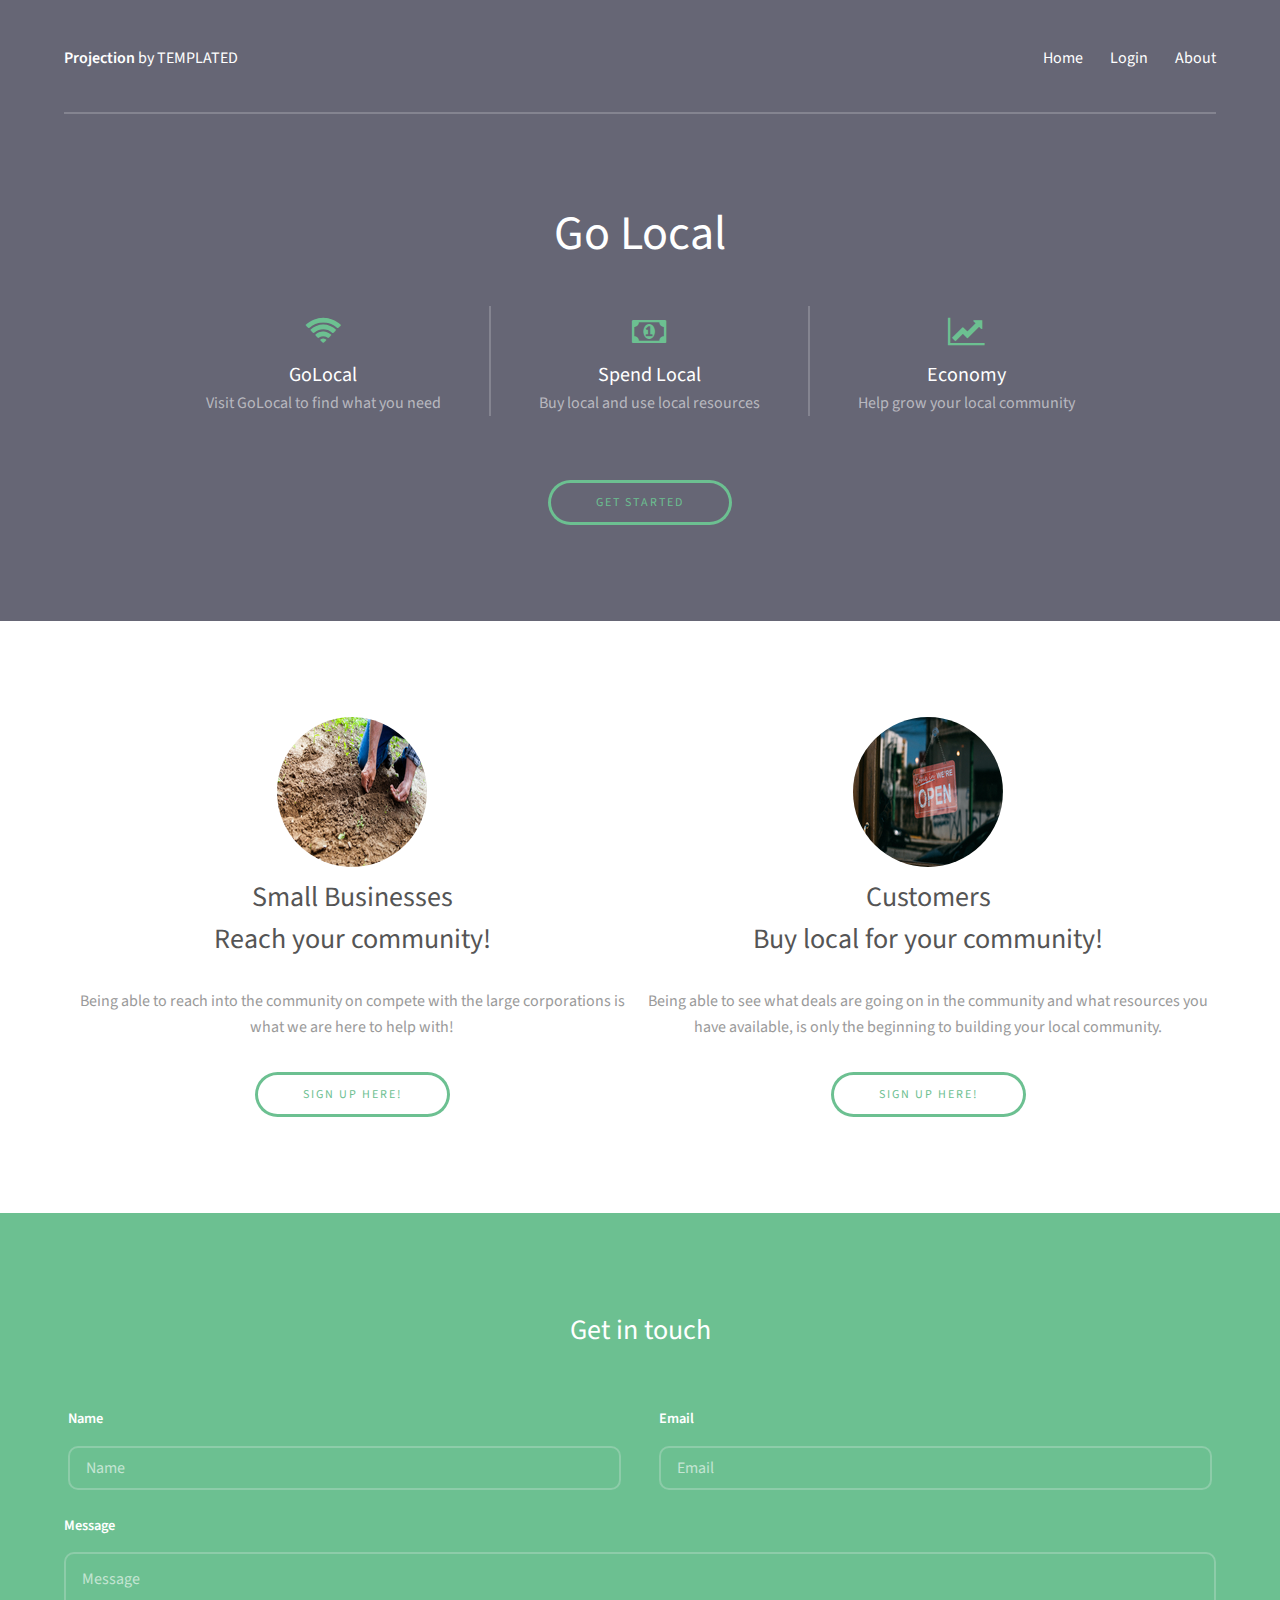
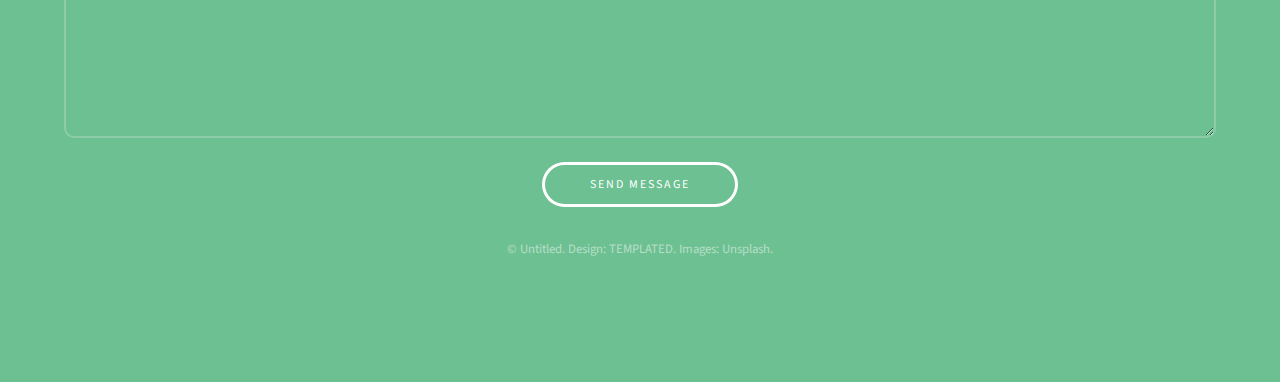
==== index.html @ 634f7084 "Add website template and main page" ====
<!DOCTYPE HTML>
<!--
	Projection by TEMPLATED
	templated.co @templatedco
	Released for free under the Creative Commons Attribution 3.0 license (templated.co/license)
-->
<html>
	<head>
		<title>Go Local</title>
		<meta charset="utf-8" />
		<meta name="viewport" content="width=device-width, initial-scale=1" />
		<link rel="stylesheet" href="assets/css/main.css" />
	</head>
	<body>

		<!-- Header -->
			<header id="header">
				<div class="inner">
					<a href="index.html" class="logo"><strong>Projection</strong> by TEMPLATED</a>
					<nav id="nav">
						<a href="index.html">Home</a>
						<a href="generic.html">Login</a>
						<a href="elements.html">About</a>
					</nav>
					<a href="#navPanel" class="navPanelToggle"><span class="fa fa-bars"></span></a>
				</div>
			</header>

		<!-- Banner -->
			<section id="banner">
				<div class="inner">
					<header>
						<h1>Go Local</h1>
					</header>

					<div class="flex ">

						<div>
							<span class="icon fa-wifi"></span>
							<h3>GoLocal</h3>
							<p>Visit GoLocal to find what you need</p>
						</div>

						<div>
							<span class="icon fa-money"></span>
							<h3>Spend Local</h3>
							<p>Buy local and use local resources</p>
						</div>

						<div>
							<span class="icon fa-line-chart"></span>
							<h3>Economy</h3>
							<p>Help grow your local community</p>
						</div>

					</div>

					<footer>
						<a href="#" class="button">Get Started</a>
					</footer>
				</div>
			</section>


		<!-- Three -->
			<section id="three" class="wrapper align-center">
				<div class="inner">
					<div class="flex flex-2">
						<article>
							<div class="image round">
								<img src="images/pic01.jpg" alt="Pic 01" />
							</div>
							<header>
								<h3>Small Businesses<br /> Reach your community!</h3>
							</header>
							<p>Being able to reach into the community on compete with the large corporations is what we are here to help with!</p>
							<footer>
								<a href="#" class="button">Sign Up Here!</a>
							</footer>
						</article>
						<article>
							<div class="image round">
								<img src="images/pic02.jpg" alt="Pic 02" />
							</div>
							<header>
								<h3>Customers<br /> Buy local for your community!</h3>
							</header>
							<p>Being able to see what deals are going on in the community and what resources you have available, is only the beginning to building your local community.</p>
							<footer>
								<a href="#" class="button">Sign Up Here!</a>
							</footer>
						</article>
					</div>
				</div>
			</section>

		<!-- Footer -->
			<footer id="footer">
				<div class="inner">

					<h3>Get in touch</h3>

					<form action="#" method="post">

						<div class="field half first">
							<label for="name">Name</label>
							<input name="name" id="name" type="text" placeholder="Name">
						</div>
						<div class="field half">
							<label for="email">Email</label>
							<input name="email" id="email" type="email" placeholder="Email">
						</div>
						<div class="field">
							<label for="message">Message</label>
							<textarea name="message" id="message" rows="6" placeholder="Message"></textarea>
						</div>
						<ul class="actions">
							<li><input value="Send Message" class="button alt" type="submit"></li>
						</ul>
					</form>

					<div class="copyright">
						&copy; Untitled. Design: <a href="https://templated.co">TEMPLATED</a>. Images: <a href="https://unsplash.com">Unsplash</a>.
					</div>

				</div>
			</footer>

		<!-- Scripts -->
			<script src="assets/js/jquery.min.js"></script>
			<script src="assets/js/skel.min.js"></script>
			<script src="assets/js/util.js"></script>
			<script src="assets/js/main.js"></script>

	</body>
</html>
---- assets/css/main.css ----
@charset "UTF-8";
@import url(font-awesome.min.css);
@import "https://fonts.googleapis.com/css?family=Source+Sans+Pro:300,400,600";

/*
	Projection by TEMPLATED
	templated.co @templatedco
	Released for free under the Creative Commons Attribution 3.0 license (templated.co/license)
*/

/* Reset */

	html, body, div, span, applet, object, iframe, h1, h2, h3, h4, h5, h6, p, blockquote, pre, a, abbr, acronym, address, big, cite, code, del, dfn, em, img, ins, kbd, q, s, samp, small, strike, strong, sub, sup, tt, var, b, u, i, center, dl, dt, dd, ol, ul, li, fieldset, form, label, legend, table, caption, tbody, tfoot, thead, tr, th, td, article, aside, canvas, details, embed, figure, figcaption, footer, header, hgroup, menu, nav, output, ruby, section, summary, time, mark, audio, video {
		margin: 0;
		padding: 0;
		border: 0;
		font-size: 100%;
		font: inherit;
		vertical-align: baseline;
	}

	article, aside, details, figcaption, figure, footer, header, hgroup, menu, nav, section {
		display: block;
	}

	body {
		line-height: 1;
	}

	ol, ul {
		list-style: none;
	}

	blockquote, q {
		quotes: none;
	}

	blockquote:before, blockquote:after, q:before, q:after {
		content: '';
		content: none;
	}

	table {
		border-collapse: collapse;
		border-spacing: 0;
	}

	body {
		-webkit-text-size-adjust: none;
	}

/* Box Model */

	*, *:before, *:after {
		-moz-box-sizing: border-box;
		-webkit-box-sizing: border-box;
		box-sizing: border-box;
	}

/* Containers */

	.container {
		margin-left: auto;
		margin-right: auto;
	}

	.container.\31 25\25 {
		width: 100%;
		max-width: 100em;
		min-width: 80em;
	}

	.container.\37 5\25 {
		width: 60em;
	}

	.container.\35 0\25 {
		width: 40em;
	}

	.container.\32 5\25 {
		width: 20em;
	}

	.container {
		width: 80em;
	}

	@media screen and (max-width: 1680px) {

		.container.\31 25\25 {
			width: 100%;
			max-width: 100em;
			min-width: 80em;
		}

		.container.\37 5\25 {
			width: 60em;
		}

		.container.\35 0\25 {
			width: 40em;
		}

		.container.\32 5\25 {
			width: 20em;
		}

		.container {
			width: 80em;
		}

	}

	@media screen and (max-width: 1280px) {

		.container.\31 25\25 {
			width: 100%;
			max-width: 81.25em;
			min-width: 65em;
		}

		.container.\37 5\25 {
			width: 48.75em;
		}

		.container.\35 0\25 {
			width: 32.5em;
		}

		.container.\32 5\25 {
			width: 16.25em;
		}

		.container {
			width: 65em;
		}

	}

	@media screen and (max-width: 980px) {

		.container.\31 25\25 {
			width: 100%;
			max-width: 112.5%;
			min-width: 90%;
		}

		.container.\37 5\25 {
			width: 67.5%;
		}

		.container.\35 0\25 {
			width: 45%;
		}

		.container.\32 5\25 {
			width: 22.5%;
		}

		.container {
			width: 90%;
		}

	}

	@media screen and (max-width: 736px) {

		.container.\31 25\25 {
			width: 100%;
			max-width: 112.5%;
			min-width: 90%;
		}

		.container.\37 5\25 {
			width: 67.5%;
		}

		.container.\35 0\25 {
			width: 45%;
		}

		.container.\32 5\25 {
			width: 22.5%;
		}

		.container {
			width: 90% !important;
		}

	}

	@media screen and (max-width: 480px) {

		.container.\31 25\25 {
			width: 100%;
			max-width: 112.5%;
			min-width: 90%;
		}

		.container.\37 5\25 {
			width: 67.5%;
		}

		.container.\35 0\25 {
			width: 45%;
		}

		.container.\32 5\25 {
			width: 22.5%;
		}

		.container {
			width: 90% !important;
		}

	}

/* Grid */

	.row {
		border-bottom: solid 1px transparent;
		-moz-box-sizing: border-box;
		-webkit-box-sizing: border-box;
		box-sizing: border-box;
	}

	.row > * {
		float: left;
		-moz-box-sizing: border-box;
		-webkit-box-sizing: border-box;
		box-sizing: border-box;
	}

	.row:after, .row:before {
		content: '';
		display: block;
		clear: both;
		height: 0;
	}

	.row.uniform > * > :first-child {
		margin-top: 0;
	}

	.row.uniform > * > :last-child {
		margin-bottom: 0;
	}

	.row.\30 \25 > * {
		padding: 0 0 0 0em;
	}

	.row.\30 \25 {
		margin: 0 0 -1px 0em;
	}

	.row.uniform.\30 \25 > * {
		padding: 0em 0 0 0em;
	}

	.row.uniform.\30 \25 {
		margin: 0em 0 -1px 0em;
	}

	.row > * {
		padding: 0 0 0 2em;
	}

	.row {
		margin: 0 0 -1px -2em;
	}

	.row.uniform > * {
		padding: 2em 0 0 2em;
	}

	.row.uniform {
		margin: -2em 0 -1px -2em;
	}

	.row.\32 00\25 > * {
		padding: 0 0 0 4em;
	}

	.row.\32 00\25 {
		margin: 0 0 -1px -4em;
	}

	.row.uniform.\32 00\25 > * {
		padding: 4em 0 0 4em;
	}

	.row.uniform.\32 00\25 {
		margin: -4em 0 -1px -4em;
	}

	.row.\31 50\25 > * {
		padding: 0 0 0 3em;
	}

	.row.\31 50\25 {
		margin: 0 0 -1px -3em;
	}

	.row.uniform.\31 50\25 > * {
		padding: 3em 0 0 3em;
	}

	.row.uniform.\31 50\25 {
		margin: -3em 0 -1px -3em;
	}

	.row.\35 0\25 > * {
		padding: 0 0 0 1em;
	}

	.row.\35 0\25 {
		margin: 0 0 -1px -1em;
	}

	.row.uniform.\35 0\25 > * {
		padding: 1em 0 0 1em;
	}

	.row.uniform.\35 0\25 {
		margin: -1em 0 -1px -1em;
	}

	.row.\32 5\25 > * {
		padding: 0 0 0 0.5em;
	}

	.row.\32 5\25 {
		margin: 0 0 -1px -0.5em;
	}

	.row.uniform.\32 5\25 > * {
		padding: 0.5em 0 0 0.5em;
	}

	.row.uniform.\32 5\25 {
		margin: -0.5em 0 -1px -0.5em;
	}

	.\31 2u, .\31 2u\24 {
		width: 100%;
		clear: none;
		margin-left: 0;
	}

	.\31 1u, .\31 1u\24 {
		width: 91.6666666667%;
		clear: none;
		margin-left: 0;
	}

	.\31 0u, .\31 0u\24 {
		width: 83.3333333333%;
		clear: none;
		margin-left: 0;
	}

	.\39 u, .\39 u\24 {
		width: 75%;
		clear: none;
		margin-left: 0;
	}

	.\38 u, .\38 u\24 {
		width: 66.6666666667%;
		clear: none;
		margin-left: 0;
	}

	.\37 u, .\37 u\24 {
		width: 58.3333333333%;
		clear: none;
		margin-left: 0;
	}

	.\36 u, .\36 u\24 {
		width: 50%;
		clear: none;
		margin-left: 0;
	}

	.\35 u, .\35 u\24 {
		width: 41.6666666667%;
		clear: none;
		margin-left: 0;
	}

	.\34 u, .\34 u\24 {
		width: 33.3333333333%;
		clear: none;
		margin-left: 0;
	}

	.\33 u, .\33 u\24 {
		width: 25%;
		clear: none;
		margin-left: 0;
	}

	.\32 u, .\32 u\24 {
		width: 16.6666666667%;
		clear: none;
		margin-left: 0;
	}

	.\31 u, .\31 u\24 {
		width: 8.3333333333%;
		clear: none;
		margin-left: 0;
	}

	.\31 2u\24 + *,
	.\31 1u\24 + *,
	.\31 0u\24 + *,
	.\39 u\24 + *,
	.\38 u\24 + *,
	.\37 u\24 + *,
	.\36 u\24 + *,
	.\35 u\24 + *,
	.\34 u\24 + *,
	.\33 u\24 + *,
	.\32 u\24 + *,
	.\31 u\24 + * {
		clear: left;
	}

	.\-11u {
		margin-left: 91.66667%;
	}

	.\-10u {
		margin-left: 83.33333%;
	}

	.\-9u {
		margin-left: 75%;
	}

	.\-8u {
		margin-left: 66.66667%;
	}

	.\-7u {
		margin-left: 58.33333%;
	}

	.\-6u {
		margin-left: 50%;
	}

	.\-5u {
		margin-left: 41.66667%;
	}

	.\-4u {
		margin-left: 33.33333%;
	}

	.\-3u {
		margin-left: 25%;
	}

	.\-2u {
		margin-left: 16.66667%;
	}

	.\-1u {
		margin-left: 8.33333%;
	}

	@media screen and (max-width: 1680px) {

		.row > * {
			padding: 0 0 0 2em;
		}

		.row {
			margin: 0 0 -1px -2em;
		}

		.row.uniform > * {
			padding: 2em 0 0 2em;
		}

		.row.uniform {
			margin: -2em 0 -1px -2em;
		}

		.row.\32 00\25 > * {
			padding: 0 0 0 4em;
		}

		.row.\32 00\25 {
			margin: 0 0 -1px -4em;
		}

		.row.uniform.\32 00\25 > * {
			padding: 4em 0 0 4em;
		}

		.row.uniform.\32 00\25 {
			margin: -4em 0 -1px -4em;
		}

		.row.\31 50\25 > * {
			padding: 0 0 0 3em;
		}

		.row.\31 50\25 {
			margin: 0 0 -1px -3em;
		}

		.row.uniform.\31 50\25 > * {
			padding: 3em 0 0 3em;
		}

		.row.uniform.\31 50\25 {
			margin: -3em 0 -1px -3em;
		}

		.row.\35 0\25 > * {
			padding: 0 0 0 1em;
		}

		.row.\35 0\25 {
			margin: 0 0 -1px -1em;
		}

		.row.uniform.\35 0\25 > * {
			padding: 1em 0 0 1em;
		}

		.row.uniform.\35 0\25 {
			margin: -1em 0 -1px -1em;
		}

		.row.\32 5\25 > * {
			padding: 0 0 0 0.5em;
		}

		.row.\32 5\25 {
			margin: 0 0 -1px -0.5em;
		}

		.row.uniform.\32 5\25 > * {
			padding: 0.5em 0 0 0.5em;
		}

		.row.uniform.\32 5\25 {
			margin: -0.5em 0 -1px -0.5em;
		}

		.\31 2u\28xlarge\29, .\31 2u\24\28xlarge\29 {
			width: 100%;
			clear: none;
			margin-left: 0;
		}

		.\31 1u\28xlarge\29, .\31 1u\24\28xlarge\29 {
			width: 91.6666666667%;
			clear: none;
			margin-left: 0;
		}

		.\31 0u\28xlarge\29, .\31 0u\24\28xlarge\29 {
			width: 83.3333333333%;
			clear: none;
			margin-left: 0;
		}

		.\39 u\28xlarge\29, .\39 u\24\28xlarge\29 {
			width: 75%;
			clear: none;
			margin-left: 0;
		}

		.\38 u\28xlarge\29, .\38 u\24\28xlarge\29 {
			width: 66.6666666667%;
			clear: none;
			margin-left: 0;
		}

		.\37 u\28xlarge\29, .\37 u\24\28xlarge\29 {
			width: 58.3333333333%;
			clear: none;
			margin-left: 0;
		}

		.\36 u\28xlarge\29, .\36 u\24\28xlarge\29 {
			width: 50%;
			clear: none;
			margin-left: 0;
		}

		.\35 u\28xlarge\29, .\35 u\24\28xlarge\29 {
			width: 41.6666666667%;
			clear: none;
			margin-left: 0;
		}

		.\34 u\28xlarge\29, .\34 u\24\28xlarge\29 {
			width: 33.3333333333%;
			clear: none;
			margin-left: 0;
		}

		.\33 u\28xlarge\29, .\33 u\24\28xlarge\29 {
			width: 25%;
			clear: none;
			margin-left: 0;
		}

		.\32 u\28xlarge\29, .\32 u\24\28xlarge\29 {
			width: 16.6666666667%;
			clear: none;
			margin-left: 0;
		}

		.\31 u\28xlarge\29, .\31 u\24\28xlarge\29 {
			width: 8.3333333333%;
			clear: none;
			margin-left: 0;
		}

		.\31 2u\24\28xlarge\29 + *,
		.\31 1u\24\28xlarge\29 + *,
		.\31 0u\24\28xlarge\29 + *,
		.\39 u\24\28xlarge\29 + *,
		.\38 u\24\28xlarge\29 + *,
		.\37 u\24\28xlarge\29 + *,
		.\36 u\24\28xlarge\29 + *,
		.\35 u\24\28xlarge\29 + *,
		.\34 u\24\28xlarge\29 + *,
		.\33 u\24\28xlarge\29 + *,
		.\32 u\24\28xlarge\29 + *,
		.\31 u\24\28xlarge\29 + * {
			clear: left;
		}

		.\-11u\28xlarge\29 {
			margin-left: 91.66667%;
		}

		.\-10u\28xlarge\29 {
			margin-left: 83.33333%;
		}

		.\-9u\28xlarge\29 {
			margin-left: 75%;
		}

		.\-8u\28xlarge\29 {
			margin-left: 66.66667%;
		}

		.\-7u\28xlarge\29 {
			margin-left: 58.33333%;
		}

		.\-6u\28xlarge\29 {
			margin-left: 50%;
		}

		.\-5u\28xlarge\29 {
			margin-left: 41.66667%;
		}

		.\-4u\28xlarge\29 {
			margin-left: 33.33333%;
		}

		.\-3u\28xlarge\29 {
			margin-left: 25%;
		}

		.\-2u\28xlarge\29 {
			margin-left: 16.66667%;
		}

		.\-1u\28xlarge\29 {
			margin-left: 8.33333%;
		}

	}

	@media screen and (max-width: 1280px) {

		.row > * {
			padding: 0 0 0 1.5em;
		}

		.row {
			margin: 0 0 -1px -1.5em;
		}

		.row.uniform > * {
			padding: 1.5em 0 0 1.5em;
		}

		.row.uniform {
			margin: -1.5em 0 -1px -1.5em;
		}

		.row.\32 00\25 > * {
			padding: 0 0 0 3em;
		}

		.row.\32 00\25 {
			margin: 0 0 -1px -3em;
		}

		.row.uniform.\32 00\25 > * {
			padding: 3em 0 0 3em;
		}

		.row.uniform.\32 00\25 {
			margin: -3em 0 -1px -3em;
		}

		.row.\31 50\25 > * {
			padding: 0 0 0 2.25em;
		}

		.row.\31 50\25 {
			margin: 0 0 -1px -2.25em;
		}

		.row.uniform.\31 50\25 > * {
			padding: 2.25em 0 0 2.25em;
		}

		.row.uniform.\31 50\25 {
			margin: -2.25em 0 -1px -2.25em;
		}

		.row.\35 0\25 > * {
			padding: 0 0 0 0.75em;
		}

		.row.\35 0\25 {
			margin: 0 0 -1px -0.75em;
		}

		.row.uniform.\35 0\25 > * {
			padding: 0.75em 0 0 0.75em;
		}

		.row.uniform.\35 0\25 {
			margin: -0.75em 0 -1px -0.75em;
		}

		.row.\32 5\25 > * {
			padding: 0 0 0 0.375em;
		}

		.row.\32 5\25 {
			margin: 0 0 -1px -0.375em;
		}

		.row.uniform.\32 5\25 > * {
			padding: 0.375em 0 0 0.375em;
		}

		.row.uniform.\32 5\25 {
			margin: -0.375em 0 -1px -0.375em;
		}

		.\31 2u\28large\29, .\31 2u\24\28large\29 {
			width: 100%;
			clear: none;
			margin-left: 0;
		}

		.\31 1u\28large\29, .\31 1u\24\28large\29 {
			width: 91.6666666667%;
			clear: none;
			margin-left: 0;
		}

		.\31 0u\28large\29, .\31 0u\24\28large\29 {
			width: 83.3333333333%;
			clear: none;
			margin-left: 0;
		}

		.\39 u\28large\29, .\39 u\24\28large\29 {
			width: 75%;
			clear: none;
			margin-left: 0;
		}

		.\38 u\28large\29, .\38 u\24\28large\29 {
			width: 66.6666666667%;
			clear: none;
			margin-left: 0;
		}

		.\37 u\28large\29, .\37 u\24\28large\29 {
			width: 58.3333333333%;
			clear: none;
			margin-left: 0;
		}

		.\36 u\28large\29, .\36 u\24\28large\29 {
			width: 50%;
			clear: none;
			margin-left: 0;
		}

		.\35 u\28large\29, .\35 u\24\28large\29 {
			width: 41.6666666667%;
			clear: none;
			margin-left: 0;
		}

		.\34 u\28large\29, .\34 u\24\28large\29 {
			width: 33.3333333333%;
			clear: none;
			margin-left: 0;
		}

		.\33 u\28large\29, .\33 u\24\28large\29 {
			width: 25%;
			clear: none;
			margin-left: 0;
		}

		.\32 u\28large\29, .\32 u\24\28large\29 {
			width: 16.6666666667%;
			clear: none;
			margin-left: 0;
		}

		.\31 u\28large\29, .\31 u\24\28large\29 {
			width: 8.3333333333%;
			clear: none;
			margin-left: 0;
		}

		.\31 2u\24\28large\29 + *,
		.\31 1u\24\28large\29 + *,
		.\31 0u\24\28large\29 + *,
		.\39 u\24\28large\29 + *,
		.\38 u\24\28large\29 + *,
		.\37 u\24\28large\29 + *,
		.\36 u\24\28large\29 + *,
		.\35 u\24\28large\29 + *,
		.\34 u\24\28large\29 + *,
		.\33 u\24\28large\29 + *,
		.\32 u\24\28large\29 + *,
		.\31 u\24\28large\29 + * {
			clear: left;
		}

		.\-11u\28large\29 {
			margin-left: 91.66667%;
		}

		.\-10u\28large\29 {
			margin-left: 83.33333%;
		}

		.\-9u\28large\29 {
			margin-left: 75%;
		}

		.\-8u\28large\29 {
			margin-left: 66.66667%;
		}

		.\-7u\28large\29 {
			margin-left: 58.33333%;
		}

		.\-6u\28large\29 {
			margin-left: 50%;
		}

		.\-5u\28large\29 {
			margin-left: 41.66667%;
		}

		.\-4u\28large\29 {
			margin-left: 33.33333%;
		}

		.\-3u\28large\29 {
			margin-left: 25%;
		}

		.\-2u\28large\29 {
			margin-left: 16.66667%;
		}

		.\-1u\28large\29 {
			margin-left: 8.33333%;
		}

	}

	@media screen and (max-width: 980px) {

		.row > * {
			padding: 0 0 0 1.5em;
		}

		.row {
			margin: 0 0 -1px -1.5em;
		}

		.row.uniform > * {
			padding: 1.5em 0 0 1.5em;
		}

		.row.uniform {
			margin: -1.5em 0 -1px -1.5em;
		}

		.row.\32 00\25 > * {
			padding: 0 0 0 3em;
		}

		.row.\32 00\25 {
			margin: 0 0 -1px -3em;
		}

		.row.uniform.\32 00\25 > * {
			padding: 3em 0 0 3em;
		}

		.row.uniform.\32 00\25 {
			margin: -3em 0 -1px -3em;
		}

		.row.\31 50\25 > * {
			padding: 0 0 0 2.25em;
		}

		.row.\31 50\25 {
			margin: 0 0 -1px -2.25em;
		}

		.row.uniform.\31 50\25 > * {
			padding: 2.25em 0 0 2.25em;
		}

		.row.uniform.\31 50\25 {
			margin: -2.25em 0 -1px -2.25em;
		}

		.row.\35 0\25 > * {
			padding: 0 0 0 0.75em;
		}

		.row.\35 0\25 {
			margin: 0 0 -1px -0.75em;
		}

		.row.uniform.\35 0\25 > * {
			padding: 0.75em 0 0 0.75em;
		}

		.row.uniform.\35 0\25 {
			margin: -0.75em 0 -1px -0.75em;
		}

		.row.\32 5\25 > * {
			padding: 0 0 0 0.375em;
		}

		.row.\32 5\25 {
			margin: 0 0 -1px -0.375em;
		}

		.row.uniform.\32 5\25 > * {
			padding: 0.375em 0 0 0.375em;
		}

		.row.uniform.\32 5\25 {
			margin: -0.375em 0 -1px -0.375em;
		}

		.\31 2u\28medium\29, .\31 2u\24\28medium\29 {
			width: 100%;
			clear: none;
			margin-left: 0;
		}

		.\31 1u\28medium\29, .\31 1u\24\28medium\29 {
			width: 91.6666666667%;
			clear: none;
			margin-left: 0;
		}

		.\31 0u\28medium\29, .\31 0u\24\28medium\29 {
			width: 83.3333333333%;
			clear: none;
			margin-left: 0;
		}

		.\39 u\28medium\29, .\39 u\24\28medium\29 {
			width: 75%;
			clear: none;
			margin-left: 0;
		}

		.\38 u\28medium\29, .\38 u\24\28medium\29 {
			width: 66.6666666667%;
			clear: none;
			margin-left: 0;
		}

		.\37 u\28medium\29, .\37 u\24\28medium\29 {
			width: 58.3333333333%;
			clear: none;
			margin-left: 0;
		}

		.\36 u\28medium\29, .\36 u\24\28medium\29 {
			width: 50%;
			clear: none;
			margin-left: 0;
		}

		.\35 u\28medium\29, .\35 u\24\28medium\29 {
			width: 41.6666666667%;
			clear: none;
			margin-left: 0;
		}

		.\34 u\28medium\29, .\34 u\24\28medium\29 {
			width: 33.3333333333%;
			clear: none;
			margin-left: 0;
		}

		.\33 u\28medium\29, .\33 u\24\28medium\29 {
			width: 25%;
			clear: none;
			margin-left: 0;
		}

		.\32 u\28medium\29, .\32 u\24\28medium\29 {
			width: 16.6666666667%;
			clear: none;
			margin-left: 0;
		}

		.\31 u\28medium\29, .\31 u\24\28medium\29 {
			width: 8.3333333333%;
			clear: none;
			margin-left: 0;
		}

		.\31 2u\24\28medium\29 + *,
		.\31 1u\24\28medium\29 + *,
		.\31 0u\24\28medium\29 + *,
		.\39 u\24\28medium\29 + *,
		.\38 u\24\28medium\29 + *,
		.\37 u\24\28medium\29 + *,
		.\36 u\24\28medium\29 + *,
		.\35 u\24\28medium\29 + *,
		.\34 u\24\28medium\29 + *,
		.\33 u\24\28medium\29 + *,
		.\32 u\24\28medium\29 + *,
		.\31 u\24\28medium\29 + * {
			clear: left;
		}

		.\-11u\28medium\29 {
			margin-left: 91.66667%;
		}

		.\-10u\28medium\29 {
			margin-left: 83.33333%;
		}

		.\-9u\28medium\29 {
			margin-left: 75%;
		}

		.\-8u\28medium\29 {
			margin-left: 66.66667%;
		}

		.\-7u\28medium\29 {
			margin-left: 58.33333%;
		}

		.\-6u\28medium\29 {
			margin-left: 50%;
		}

		.\-5u\28medium\29 {
			margin-left: 41.66667%;
		}

		.\-4u\28medium\29 {
			margin-left: 33.33333%;
		}

		.\-3u\28medium\29 {
			margin-left: 25%;
		}

		.\-2u\28medium\29 {
			margin-left: 16.66667%;
		}

		.\-1u\28medium\29 {
			margin-left: 8.33333%;
		}

	}

	@media screen and (max-width: 736px) {

		.row > * {
			padding: 0 0 0 1.25em;
		}

		.row {
			margin: 0 0 -1px -1.25em;
		}

		.row.uniform > * {
			padding: 1.25em 0 0 1.25em;
		}

		.row.uniform {
			margin: -1.25em 0 -1px -1.25em;
		}

		.row.\32 00\25 > * {
			padding: 0 0 0 2.5em;
		}

		.row.\32 00\25 {
			margin: 0 0 -1px -2.5em;
		}

		.row.uniform.\32 00\25 > * {
			padding: 2.5em 0 0 2.5em;
		}

		.row.uniform.\32 00\25 {
			margin: -2.5em 0 -1px -2.5em;
		}

		.row.\31 50\25 > * {
			padding: 0 0 0 1.875em;
		}

		.row.\31 50\25 {
			margin: 0 0 -1px -1.875em;
		}

		.row.uniform.\31 50\25 > * {
			padding: 1.875em 0 0 1.875em;
		}

		.row.uniform.\31 50\25 {
			margin: -1.875em 0 -1px -1.875em;
		}

		.row.\35 0\25 > * {
			padding: 0 0 0 0.625em;
		}

		.row.\35 0\25 {
			margin: 0 0 -1px -0.625em;
		}

		.row.uniform.\35 0\25 > * {
			padding: 0.625em 0 0 0.625em;
		}

		.row.uniform.\35 0\25 {
			margin: -0.625em 0 -1px -0.625em;
		}

		.row.\32 5\25 > * {
			padding: 0 0 0 0.3125em;
		}

		.row.\32 5\25 {
			margin: 0 0 -1px -0.3125em;
		}

		.row.uniform.\32 5\25 > * {
			padding: 0.3125em 0 0 0.3125em;
		}

		.row.uniform.\32 5\25 {
			margin: -0.3125em 0 -1px -0.3125em;
		}

		.\31 2u\28small\29, .\31 2u\24\28small\29 {
			width: 100%;
			clear: none;
			margin-left: 0;
		}

		.\31 1u\28small\29, .\31 1u\24\28small\29 {
			width: 91.6666666667%;
			clear: none;
			margin-left: 0;
		}

		.\31 0u\28small\29, .\31 0u\24\28small\29 {
			width: 83.3333333333%;
			clear: none;
			margin-left: 0;
		}

		.\39 u\28small\29, .\39 u\24\28small\29 {
			width: 75%;
			clear: none;
			margin-left: 0;
		}

		.\38 u\28small\29, .\38 u\24\28small\29 {
			width: 66.6666666667%;
			clear: none;
			margin-left: 0;
		}

		.\37 u\28small\29, .\37 u\24\28small\29 {
			width: 58.3333333333%;
			clear: none;
			margin-left: 0;
		}

		.\36 u\28small\29, .\36 u\24\28small\29 {
			width: 50%;
			clear: none;
			margin-left: 0;
		}

		.\35 u\28small\29, .\35 u\24\28small\29 {
			width: 41.6666666667%;
			clear: none;
			margin-left: 0;
		}

		.\34 u\28small\29, .\34 u\24\28small\29 {
			width: 33.3333333333%;
			clear: none;
			margin-left: 0;
		}

		.\33 u\28small\29, .\33 u\24\28small\29 {
			width: 25%;
			clear: none;
			margin-left: 0;
		}

		.\32 u\28small\29, .\32 u\24\28small\29 {
			width: 16.6666666667%;
			clear: none;
			margin-left: 0;
		}

		.\31 u\28small\29, .\31 u\24\28small\29 {
			width: 8.3333333333%;
			clear: none;
			margin-left: 0;
		}

		.\31 2u\24\28small\29 + *,
		.\31 1u\24\28small\29 + *,
		.\31 0u\24\28small\29 + *,
		.\39 u\24\28small\29 + *,
		.\38 u\24\28small\29 + *,
		.\37 u\24\28small\29 + *,
		.\36 u\24\28small\29 + *,
		.\35 u\24\28small\29 + *,
		.\34 u\24\28small\29 + *,
		.\33 u\24\28small\29 + *,
		.\32 u\24\28small\29 + *,
		.\31 u\24\28small\29 + * {
			clear: left;
		}

		.\-11u\28small\29 {
			margin-left: 91.66667%;
		}

		.\-10u\28small\29 {
			margin-left: 83.33333%;
		}

		.\-9u\28small\29 {
			margin-left: 75%;
		}

		.\-8u\28small\29 {
			margin-left: 66.66667%;
		}

		.\-7u\28small\29 {
			margin-left: 58.33333%;
		}

		.\-6u\28small\29 {
			margin-left: 50%;
		}

		.\-5u\28small\29 {
			margin-left: 41.66667%;
		}

		.\-4u\28small\29 {
			margin-left: 33.33333%;
		}

		.\-3u\28small\29 {
			margin-left: 25%;
		}

		.\-2u\28small\29 {
			margin-left: 16.66667%;
		}

		.\-1u\28small\29 {
			margin-left: 8.33333%;
		}

	}

	@media screen and (max-width: 480px) {

		.row > * {
			padding: 0 0 0 1.25em;
		}

		.row {
			margin: 0 0 -1px -1.25em;
		}

		.row.uniform > * {
			padding: 1.25em 0 0 1.25em;
		}

		.row.uniform {
			margin: -1.25em 0 -1px -1.25em;
		}

		.row.\32 00\25 > * {
			padding: 0 0 0 2.5em;
		}

		.row.\32 00\25 {
			margin: 0 0 -1px -2.5em;
		}

		.row.uniform.\32 00\25 > * {
			padding: 2.5em 0 0 2.5em;
		}

		.row.uniform.\32 00\25 {
			margin: -2.5em 0 -1px -2.5em;
		}

		.row.\31 50\25 > * {
			padding: 0 0 0 1.875em;
		}

		.row.\31 50\25 {
			margin: 0 0 -1px -1.875em;
		}

		.row.uniform.\31 50\25 > * {
			padding: 1.875em 0 0 1.875em;
		}

		.row.uniform.\31 50\25 {
			margin: -1.875em 0 -1px -1.875em;
		}

		.row.\35 0\25 > * {
			padding: 0 0 0 0.625em;
		}

		.row.\35 0\25 {
			margin: 0 0 -1px -0.625em;
		}

		.row.uniform.\35 0\25 > * {
			padding: 0.625em 0 0 0.625em;
		}

		.row.uniform.\35 0\25 {
			margin: -0.625em 0 -1px -0.625em;
		}

		.row.\32 5\25 > * {
			padding: 0 0 0 0.3125em;
		}

		.row.\32 5\25 {
			margin: 0 0 -1px -0.3125em;
		}

		.row.uniform.\32 5\25 > * {
			padding: 0.3125em 0 0 0.3125em;
		}

		.row.uniform.\32 5\25 {
			margin: -0.3125em 0 -1px -0.3125em;
		}

		.\31 2u\28xsmall\29, .\31 2u\24\28xsmall\29 {
			width: 100%;
			clear: none;
			margin-left: 0;
		}

		.\31 1u\28xsmall\29, .\31 1u\24\28xsmall\29 {
			width: 91.6666666667%;
			clear: none;
			margin-left: 0;
		}

		.\31 0u\28xsmall\29, .\31 0u\24\28xsmall\29 {
			width: 83.3333333333%;
			clear: none;
			margin-left: 0;
		}

		.\39 u\28xsmall\29, .\39 u\24\28xsmall\29 {
			width: 75%;
			clear: none;
			margin-left: 0;
		}

		.\38 u\28xsmall\29, .\38 u\24\28xsmall\29 {
			width: 66.6666666667%;
			clear: none;
			margin-left: 0;
		}

		.\37 u\28xsmall\29, .\37 u\24\28xsmall\29 {
			width: 58.3333333333%;
			clear: none;
			margin-left: 0;
		}

		.\36 u\28xsmall\29, .\36 u\24\28xsmall\29 {
			width: 50%;
			clear: none;
			margin-left: 0;
		}

		.\35 u\28xsmall\29, .\35 u\24\28xsmall\29 {
			width: 41.6666666667%;
			clear: none;
			margin-left: 0;
		}

		.\34 u\28xsmall\29, .\34 u\24\28xsmall\29 {
			width: 33.3333333333%;
			clear: none;
			margin-left: 0;
		}

		.\33 u\28xsmall\29, .\33 u\24\28xsmall\29 {
			width: 25%;
			clear: none;
			margin-left: 0;
		}

		.\32 u\28xsmall\29, .\32 u\24\28xsmall\29 {
			width: 16.6666666667%;
			clear: none;
			margin-left: 0;
		}

		.\31 u\28xsmall\29, .\31 u\24\28xsmall\29 {
			width: 8.3333333333%;
			clear: none;
			margin-left: 0;
		}

		.\31 2u\24\28xsmall\29 + *,
		.\31 1u\24\28xsmall\29 + *,
		.\31 0u\24\28xsmall\29 + *,
		.\39 u\24\28xsmall\29 + *,
		.\38 u\24\28xsmall\29 + *,
		.\37 u\24\28xsmall\29 + *,
		.\36 u\24\28xsmall\29 + *,
		.\35 u\24\28xsmall\29 + *,
		.\34 u\24\28xsmall\29 + *,
		.\33 u\24\28xsmall\29 + *,
		.\32 u\24\28xsmall\29 + *,
		.\31 u\24\28xsmall\29 + * {
			clear: left;
		}

		.\-11u\28xsmall\29 {
			margin-left: 91.66667%;
		}

		.\-10u\28xsmall\29 {
			margin-left: 83.33333%;
		}

		.\-9u\28xsmall\29 {
			margin-left: 75%;
		}

		.\-8u\28xsmall\29 {
			margin-left: 66.66667%;
		}

		.\-7u\28xsmall\29 {
			margin-left: 58.33333%;
		}

		.\-6u\28xsmall\29 {
			margin-left: 50%;
		}

		.\-5u\28xsmall\29 {
			margin-left: 41.66667%;
		}

		.\-4u\28xsmall\29 {
			margin-left: 33.33333%;
		}

		.\-3u\28xsmall\29 {
			margin-left: 25%;
		}

		.\-2u\28xsmall\29 {
			margin-left: 16.66667%;
		}

		.\-1u\28xsmall\29 {
			margin-left: 8.33333%;
		}

	}

/* Basic */

	@-ms-viewport {
		width: device-width;
	}

	body {
		-ms-overflow-style: scrollbar;
	}

	@media screen and (max-width: 480px) {

		html, body {
			min-width: 320px;
		}

	}

	body {
		background: #fff;
	}

		body.is-loading *, body.is-loading *:before, body.is-loading *:after {
			-moz-animation: none !important;
			-webkit-animation: none !important;
			-ms-animation: none !important;
			animation: none !important;
			-moz-transition: none !important;
			-webkit-transition: none !important;
			-ms-transition: none !important;
			transition: none !important;
		}

/* Type */

	body, input, select, textarea {
		color: #9a9a9a;
		font-family: "Source Sans Pro", Arial, Helvetica, sans-serif;
		font-size: 14pt;
		font-weight: 400;
		line-height: 1.65;
	}

		@media screen and (max-width: 1680px) {

			body, input, select, textarea {
				font-size: 12pt;
			}

		}

		@media screen and (max-width: 1280px) {

			body, input, select, textarea {
				font-size: 12pt;
			}

		}

		@media screen and (max-width: 980px) {

			body, input, select, textarea {
				font-size: 12pt;
			}

		}

		@media screen and (max-width: 736px) {

			body, input, select, textarea {
				font-size: 12pt;
			}

		}

		@media screen and (max-width: 480px) {

			body, input, select, textarea {
				font-size: 12pt;
			}

		}

	a {
		color: #6cc091;
		text-decoration: underline;
	}

		a:hover {
			text-decoration: none;
		}

	strong, b {
		color: #555;
		font-weight: 600;
	}

	em, i {
		font-style: italic;
	}

	p {
		margin: 0 0 2em 0;
	}

	h1, h2, h3, h4, h5, h6 {
		color: #555;
		font-weight: 400;
		line-height: 1.5;
		margin: 0 0 1em 0;
	}

		h1 a, h2 a, h3 a, h4 a, h5 a, h6 a {
			color: inherit;
			text-decoration: none;
		}

	h2 {
		font-size: 1.85em;
		font-weight: 300;
	}

	h3 {
		font-size: 1.75em;
	}

		@media screen and (max-width: 480px) {

			h3 {
				font-size: 1.25em;
			}

		}

	h4 {
		font-size: 1.5em;
	}

	h5 {
		font-size: 0.9em;
	}

	h6 {
		font-size: 0.7em;
	}

	sub {
		font-size: 0.8em;
		position: relative;
		top: 0.5em;
	}

	sup {
		font-size: 0.8em;
		position: relative;
		top: -0.5em;
	}

	blockquote {
		border-left: solid 4px #dbdbdb;
		font-style: italic;
		margin: 0 0 2em 0;
		padding: 0.5em 0 0.5em 2em;
	}

	code {
		background: rgba(144, 144, 144, 0.075);
		border-radius: 0;
		border: solid 1px #dbdbdb;
		font-family: "Courier New", monospace;
		font-size: 0.9em;
		margin: 0 0.25em;
		padding: 0.25em 0.65em;
	}

	pre {
		-webkit-overflow-scrolling: touch;
		font-family: "Courier New", monospace;
		font-size: 0.9em;
		margin: 0 0 2em 0;
	}

		pre code {
			display: block;
			line-height: 1.75;
			padding: 1em 1.5em;
			overflow-x: auto;
		}

	hr {
		border: 0;
		border-bottom: solid 1px #dbdbdb;
		margin: 2em 0;
	}

		hr.major {
			margin: 3em 0;
		}

	.align-left {
		text-align: left;
	}

	.align-center {
		text-align: center;
	}

	.align-right {
		text-align: right;
	}

	.inner {
		max-width: 75em;
		margin: 0 auto;
	}

		@media screen and (max-width: 1280px) {

			.inner {
				max-width: 90%;
			}

		}

		@media screen and (max-width: 480px) {

			.inner {
				max-width: 90%;
			}

		}

/* Section/Article */

	section.special, article.special {
		text-align: center;
	}

		section.special article, article.special article {
			text-align: left;
		}

	section.wrapper, article.wrapper {
		padding: 6em 0;
	}

		section.wrapper header, article.wrapper header {
			margin-bottom: 4em;
		}

			section.wrapper header h2, article.wrapper header h2 {
				font-size: 2.75em;
				margin: 0 0 .5em 0;
			}

			section.wrapper header p, article.wrapper header p {
				font-size: 1em;
			}

		section.wrapper article header, article.wrapper article header {
			margin: 0;
		}

		@media screen and (max-width: 980px) {

			section.wrapper, article.wrapper {
				padding: 4em 0;
			}

		}

		@media screen and (max-width: 736px) {

			section.wrapper, article.wrapper {
				padding: 3em 0;
			}

				section.wrapper header, article.wrapper header {
					margin-bottom: 2em;
				}

					section.wrapper header h2, article.wrapper header h2 {
						font-size: 2em;
					}

					section.wrapper header p, article.wrapper header p {
						font-size: .9em;
					}

		}

		@media screen and (max-width: 480px) {

			section.wrapper article, article.wrapper article {
				text-align: center;
			}

		}

	header p {
		color: #bbb;
		position: relative;
		margin: 0 0 1.5em 0;
	}

	header h2 + p {
		font-size: 1.25em;
		margin-top: -1em;
	}

	header h3 + p {
		font-size: 1.1em;
		margin-top: -0.8em;
	}

	header h4 + p,
	header h5 + p,
	header h6 + p {
		font-size: 0.9em;
		margin-top: -0.6em;
	}

/* Flex */

	.flex {
		display: -ms-flexbox;
		-ms-flex-wrap: wrap;
		-ms-flex-pack: justify;
		-moz-justify-content: space-between;
		-webkit-justify-content: space-between;
		-ms-justify-content: space-between;
		justify-content: space-between;
		display: -moz-flex;
		display: -webkit-flex;
		display: -ms-flex;
		display: flex;
		-moz-flex-wrap: wrap;
		-webkit-flex-wrap: wrap;
		-ms-flex-wrap: wrap;
		flex-wrap: wrap;
		width: 100%;
	}

		.flex.flex-2 {
			-moz-justify-content: space-between;
			-webkit-justify-content: space-between;
			-ms-justify-content: space-between;
			justify-content: space-between;
		}

			.flex.flex-2 article {
				width: 50%;
			}

		@media screen and (max-width: 980px) {

			.flex.flex-2 article {
				width: 100%;
				margin-bottom: 3em;
			}

				.flex.flex-2 article:last-child {
					margin-bottom: 0;
				}

		}

		@media screen and (max-width: 480px) {

			.flex.flex-2 br {
				display: none;
			}

		}

/* Form */

	form {
		margin: 0 0 2em 0;
	}

		form .field {
			margin-bottom: 1.5em;
		}

			form .field.half {
				display: inline-block;
				width: 48%;
			}

				form .field.half.first {
					margin-right: 3%;
				}

		@media screen and (max-width: 980px) {

			form .field.half {
				display: block;
				width: 100%;
			}

				form .field.half.first {
					margin-right: 0;
				}

		}

	label {
		color: #555;
		display: block;
		font-size: 0.9em;
		font-weight: 600;
		margin: 0 0 1em 0;
	}

	input[type="text"],
	input[type="password"],
	input[type="email"],
	input[type="tel"],
	select,
	textarea {
		-moz-appearance: none;
		-webkit-appearance: none;
		-ms-appearance: none;
		appearance: none;
		background: #6cc091;
		border-radius: 10px;
		border: none;
		border: solid 2px #8dcca9;
		color: #fff;
		display: block;
		outline: 0;
		padding: 0 1em;
		text-decoration: none;
		width: 100%;
	}

		input[type="text"]:invalid,
		input[type="password"]:invalid,
		input[type="email"]:invalid,
		input[type="tel"]:invalid,
		select:invalid,
		textarea:invalid {
			box-shadow: none;
		}

		input[type="text"]:focus,
		input[type="password"]:focus,
		input[type="email"]:focus,
		input[type="tel"]:focus,
		select:focus,
		textarea:focus {
			border-color: #4bae77;
			box-shadow: 0 0 0 1px #4bae77;
		}

	.select-wrapper {
		text-decoration: none;
		display: block;
		position: relative;
	}

		.select-wrapper:before {
			content: "";
			-moz-osx-font-smoothing: grayscale;
			-webkit-font-smoothing: antialiased;
			font-family: FontAwesome;
			font-style: normal;
			font-weight: normal;
			text-transform: none !important;
		}

		.select-wrapper:before {
			color: #fff;
			display: block;
			height: 2.75em;
			line-height: 2.75em;
			pointer-events: none;
			position: absolute;
			right: 0;
			text-align: center;
			top: 0;
			width: 2.75em;
		}

		.select-wrapper select::-ms-expand {
			display: none;
		}

	input[type="text"],
	input[type="password"],
	input[type="email"],
	select {
		height: 2.75em;
	}

	textarea {
		padding: 0.75em 1em;
	}

	input[type="checkbox"],
	input[type="radio"] {
		-moz-appearance: none;
		-webkit-appearance: none;
		-ms-appearance: none;
		appearance: none;
		display: block;
		float: left;
		margin-right: -2em;
		opacity: 0;
		width: 1em;
		z-index: -1;
	}

		input[type="checkbox"] + label,
		input[type="radio"] + label {
			text-decoration: none;
			color: #9a9a9a;
			cursor: pointer;
			display: inline-block;
			font-size: 1em;
			font-weight: 400;
			padding-left: 2.4em;
			padding-right: 0.75em;
			position: relative;
		}

			input[type="checkbox"] + label:before,
			input[type="radio"] + label:before {
				-moz-osx-font-smoothing: grayscale;
				-webkit-font-smoothing: antialiased;
				font-family: FontAwesome;
				font-style: normal;
				font-weight: normal;
				text-transform: none !important;
			}

			input[type="checkbox"] + label:before,
			input[type="radio"] + label:before {
				background: rgba(144, 144, 144, 0.075);
				border-radius: 0;
				border: solid 1px #8dcca9;
				content: '';
				display: inline-block;
				height: 1.65em;
				left: 0;
				line-height: 1.58125em;
				position: absolute;
				text-align: center;
				top: 0;
				width: 1.65em;
			}

		input[type="checkbox"]:checked + label:before,
		input[type="radio"]:checked + label:before {
			background: #6cc091;
			border-color: #6cc091;
			color: #ffffff;
			content: '\f00c';
		}

		input[type="checkbox"]:focus + label:before,
		input[type="radio"]:focus + label:before {
			border-color: #6cc091;
			box-shadow: 0 0 0 1px #6cc091;
		}

	input[type="checkbox"] + label:before {
		border-radius: 0;
	}

	input[type="radio"] + label:before {
		border-radius: 100%;
	}

	::-webkit-input-placeholder {
		color: #c4e5d3 !important;
		opacity: 1.0;
	}

	:-moz-placeholder {
		color: #c4e5d3 !important;
		opacity: 1.0;
	}

	::-moz-placeholder {
		color: #c4e5d3 !important;
		opacity: 1.0;
	}

	:-ms-input-placeholder {
		color: #c4e5d3 !important;
		opacity: 1.0;
	}

	.formerize-placeholder {
		color: #c4e5d3 !important;
		opacity: 1.0;
	}

/* Box */

	.box {
		border: solid 1px #dbdbdb;
		margin-bottom: 2em;
		padding: 1.5em;
	}

		.box > :last-child,
		.box > :last-child > :last-child,
		.box > :last-child > :last-child > :last-child {
			margin-bottom: 0;
		}

		.box.alt {
			border: 0;
			border-radius: 0;
			padding: 0;
		}

		.box.person {
			border: solid 1px #8dcca9;
			padding: 3em 1.5em;
		}

			.box.person h3 {
				margin: 0;
			}

			.box.person .image {
				margin-bottom: 1em;
			}

				.box.person .image img {
					max-width: 100%;
				}

/* Icon */

	.icon {
		text-decoration: none;
		border-bottom: none;
		position: relative;
	}

		.icon:before {
			-moz-osx-font-smoothing: grayscale;
			-webkit-font-smoothing: antialiased;
			font-family: FontAwesome;
			font-style: normal;
			font-weight: normal;
			text-transform: none !important;
		}

		.icon > .label {
			display: none;
		}

/* Image */

	.image {
		border-radius: 0;
		border: 0;
		display: inline-block;
		position: relative;
	}

		.image img {
			border-radius: 0;
			display: block;
		}

		.image.left, .image.right {
			max-width: 40%;
		}

			.image.left img, .image.right img {
				width: 100%;
			}

		.image.round img {
			border-radius: 100%;
		}

		.image.left {
			float: left;
			padding: 0 1.5em 1em 0;
			top: 0.25em;
		}

		.image.right {
			float: right;
			padding: 0 0 1em 1.5em;
			top: 0.25em;
		}

		.image.fit {
			display: block;
			margin: 0 0 2em 0;
			width: 100%;
		}

			.image.fit img {
				width: 100%;
			}

		.image.main {
			display: block;
			margin: 0 0 3em 0;
			width: 100%;
		}

			.image.main img {
				width: 100%;
			}

/* List */

	ol {
		list-style: decimal;
		margin: 0 0 2em 0;
		padding-left: 1.25em;
	}

		ol li {
			padding-left: 0.25em;
		}

	ul {
		list-style: disc;
		margin: 0 0 2em 0;
		padding-left: 1em;
	}

		ul li {
			padding-left: 0.5em;
		}

		ul.alt {
			list-style: none;
			padding-left: 0;
		}

			ul.alt li {
				border-top: solid 1px #dbdbdb;
				padding: 0.5em 0;
			}

				ul.alt li:first-child {
					border-top: 0;
					padding-top: 0;
				}

			ul.alt.dark li {
				border-top: solid 1px rgba(0, 0, 0, 0.25);
			}

		ul.icons {
			cursor: default;
			list-style: none;
			padding-left: 0;
		}

			ul.icons li {
				display: inline-block;
				padding: 0 1em 0 0;
			}

				ul.icons li:last-child {
					padding-right: 0;
				}

				ul.icons li .icon:before {
					font-size: 2em;
				}

		ul.actions {
			cursor: default;
			list-style: none;
			padding-left: 0;
		}

			ul.actions li {
				display: inline-block;
				padding: 0 1em 0 0;
				vertical-align: middle;
			}

				ul.actions li:last-child {
					padding-right: 0;
				}

			ul.actions.small li {
				padding: 0 0.5em 0 0;
			}

			ul.actions.vertical li {
				display: block;
				padding: 1em 0 0 0;
			}

				ul.actions.vertical li:first-child {
					padding-top: 0;
				}

				ul.actions.vertical li > * {
					margin-bottom: 0;
				}

			ul.actions.vertical.small li {
				padding: 0.5em 0 0 0;
			}

				ul.actions.vertical.small li:first-child {
					padding-top: 0;
				}

			ul.actions.fit {
				display: table;
				margin-left: -1em;
				padding: 0;
				table-layout: fixed;
				width: calc(100% + 1em);
			}

				ul.actions.fit li {
					display: table-cell;
					padding: 0 0 0 1em;
				}

					ul.actions.fit li > * {
						margin-bottom: 0;
					}

				ul.actions.fit.small {
					margin-left: -0.5em;
					width: calc(100% + 0.5em);
				}

					ul.actions.fit.small li {
						padding: 0 0 0 0.5em;
					}

			@media screen and (max-width: 480px) {

				ul.actions {
					margin: 0 0 2em 0;
				}

					ul.actions li {
						padding: 1em 0 0 0;
						display: block;
						text-align: center;
						width: 100%;
					}

						ul.actions li:first-child {
							padding-top: 0;
						}

						ul.actions li > * {
							width: 100%;
							margin: 0 !important;
						}

							ul.actions li > *.icon:before {
								margin-left: -2em;
							}

					ul.actions.small li {
						padding: 0.5em 0 0 0;
					}

						ul.actions.small li:first-child {
							padding-top: 0;
						}

			}

	dl {
		margin: 0 0 2em 0;
	}

		dl dt {
			display: block;
			font-weight: 600;
			margin: 0 0 1em 0;
		}

		dl dd {
			margin-left: 2em;
		}

/* Table */

	.table-wrapper {
		-webkit-overflow-scrolling: touch;
		overflow-x: auto;
	}

	table {
		margin: 0 0 2em 0;
		width: 100%;
	}

		table tbody tr {
			border: solid 1px #dbdbdb;
			border-left: 0;
			border-right: 0;
		}

			table tbody tr:nth-child(2n + 1) {
				background-color: rgba(144, 144, 144, 0.075);
			}

		table td {
			padding: 0.75em 0.75em;
		}

		table th {
			color: #555;
			font-size: 0.9em;
			font-weight: 600;
			padding: 0 0.75em 0.75em 0.75em;
			text-align: left;
		}

		table thead {
			border-bottom: solid 2px #dbdbdb;
		}

		table tfoot {
			border-top: solid 2px #dbdbdb;
		}

		table.alt {
			border-collapse: separate;
		}

			table.alt tbody tr td {
				border: solid 1px #dbdbdb;
				border-left-width: 0;
				border-top-width: 0;
			}

				table.alt tbody tr td:first-child {
					border-left-width: 1px;
				}

			table.alt tbody tr:first-child td {
				border-top-width: 1px;
			}

			table.alt thead {
				border-bottom: 0;
			}

			table.alt tfoot {
				border-top: 0;
			}

/* Button */

	input[type="submit"],
	input[type="reset"],
	input[type="button"],
	button,
	.button {
		-moz-appearance: none;
		-webkit-appearance: none;
		-ms-appearance: none;
		appearance: none;
		-moz-transition: background-color 0.2s ease-in-out, color 0.2s ease-in-out;
		-webkit-transition: background-color 0.2s ease-in-out, color 0.2s ease-in-out;
		-ms-transition: background-color 0.2s ease-in-out, color 0.2s ease-in-out;
		transition: background-color 0.2s ease-in-out, color 0.2s ease-in-out;
		background-color: transparent;
		box-shadow: inset 0 0 0 3px #6cc091;
		color: #6cc091 !important;
		border-radius: 30px;
		border: 0;
		cursor: pointer;
		display: inline-block;
		font-size: .75em;
		font-weight: 400;
		height: 3.75em;
		line-height: 3.85em;
		letter-spacing: 2px;
		padding: 0 4em;
		text-align: center;
		text-decoration: none;
		text-transform: uppercase;
		white-space: nowrap;
	}

		input[type="submit"]:hover,
		input[type="reset"]:hover,
		input[type="button"]:hover,
		button:hover,
		.button:hover {
			background-color: rgba(108, 192, 145, 0.15);
		}

		input[type="submit"]:active,
		input[type="reset"]:active,
		input[type="button"]:active,
		button:active,
		.button:active {
			background-color: rgba(108, 192, 145, 0.15);
		}

		input[type="submit"].icon,
		input[type="reset"].icon,
		input[type="button"].icon,
		button.icon,
		.button.icon {
			padding-left: 1.35em;
		}

			input[type="submit"].icon:before,
			input[type="reset"].icon:before,
			input[type="button"].icon:before,
			button.icon:before,
			.button.icon:before {
				margin-right: 0.5em;
			}

		input[type="submit"].fit,
		input[type="reset"].fit,
		input[type="button"].fit,
		button.fit,
		.button.fit {
			display: block;
			margin: 0 0 1em 0;
			width: 100%;
		}

		input[type="submit"].small,
		input[type="reset"].small,
		input[type="button"].small,
		button.small,
		.button.small {
			font-size: 0.8em;
		}

		input[type="submit"].big,
		input[type="reset"].big,
		input[type="button"].big,
		button.big,
		.button.big {
			font-size: 1.35em;
		}

		input[type="submit"].alt,
		input[type="reset"].alt,
		input[type="button"].alt,
		button.alt,
		.button.alt {
			background-color: transparent;
			box-shadow: inset 0 0 0 3px #FFF;
			color: #fff !important;
		}

			input[type="submit"].alt:hover,
			input[type="reset"].alt:hover,
			input[type="button"].alt:hover,
			button.alt:hover,
			.button.alt:hover {
				background-color: #7ec89e;
			}

			input[type="submit"].alt:active,
			input[type="reset"].alt:active,
			input[type="button"].alt:active,
			button.alt:active,
			.button.alt:active {
				background-color: #7ec89e;
			}

			input[type="submit"].alt.icon:before,
			input[type="reset"].alt.icon:before,
			input[type="button"].alt.icon:before,
			button.alt.icon:before,
			.button.alt.icon:before {
				color: #bbb;
			}

		input[type="submit"].special,
		input[type="reset"].special,
		input[type="button"].special,
		button.special,
		.button.special {
			background-color: #6cc091;
			color: #ffffff !important;
		}

			input[type="submit"].special:hover,
			input[type="reset"].special:hover,
			input[type="button"].special:hover,
			button.special:hover,
			.button.special:hover {
				background-color: #7ec89e;
			}

			input[type="submit"].special:active,
			input[type="reset"].special:active,
			input[type="button"].special:active,
			button.special:active,
			.button.special:active {
				background-color: #5ab884;
			}

		input[type="submit"].disabled, input[type="submit"]:disabled,
		input[type="reset"].disabled,
		input[type="reset"]:disabled,
		input[type="button"].disabled,
		input[type="button"]:disabled,
		button.disabled,
		button:disabled,
		.button.disabled,
		.button:disabled {
			background-color: #9a9a9a !important;
			box-shadow: inset 0 -0.15em 0 0 rgba(0, 0, 0, 0.15);
			color: #fff !important;
			cursor: default;
			opacity: 0.25;
		}

		@media screen and (max-width: 480px) {

			input[type="submit"],
			input[type="reset"],
			input[type="button"],
			button,
			.button {
				padding: 0;
				width: 100%;
			}

		}

/* Header */

	.subpage {
		padding-top: 44px;
	}

		.subpage #header {
			background: #6cc091;
			top: 0;
			height: 44px;
			line-height: 44px;
			position: fixed;
		}

	#header {
		color: #fff;
		cursor: default;
		height: 3.25em;
		left: 0;
		line-height: 3.25em;
		position: absolute;
		text-align: right;
		top: 2em;
		width: 100%;
		z-index: 10001;
	}

		#header .inner {
			margin: 0 auto;
			position: relative;
		}

		#header .logo {
			color: #ffffff;
			display: inline-block;
			font-weight: 400;
			height: inherit;
			left: 0;
			line-height: inherit;
			margin: 0;
			padding: 0;
			position: absolute;
			top: 0;
			font-size: 1em;
		}

			#header .logo strong {
				color: #ffffff;
				font-weight: 600;
			}

		#header a {
			-moz-transition: color 0.2s ease-in-out;
			-webkit-transition: color 0.2s ease-in-out;
			-ms-transition: color 0.2s ease-in-out;
			transition: color 0.2s ease-in-out;
			display: inline-block;
			padding: 0 0.75em;
			color: inherit;
			text-decoration: none;
			font-size: 1em;
		}

			#header a:hover {
				color: #ffffff;
			}

			#header a:last-child {
				padding-right: 0;
			}

			#header a.navPanelToggle {
				display: none;
				text-decoration: none;
				height: 4em;
				width: 4em;
				z-index: 10003;
			}

				#header a.navPanelToggle .fa {
					font-size: 1.25em;
				}

				@media screen and (max-width: 980px) {

					#header a.navPanelToggle {
						display: inline-block;
					}

				}

			@media screen and (max-width: 736px) {

				#header a {
					padding: 0 0.5em;
				}

			}

	@media screen and (max-width: 980px) {

		#header {
			top: 1em;
		}

	}

	@media screen and (max-width: 736px) {

		#header {
			top: .5em;
		}

	}

	@media screen and (max-width: 480px) {

		#header {
			font-size: .9em;
		}

	}

/* Nav */

	@media screen and (max-width: 980px) {

		#nav {
			display: none;
		}

	}

	#navPanel {
		-moz-transform: translatex(20em);
		-webkit-transform: translatex(20em);
		-ms-transform: translatex(20em);
		transform: translatex(20em);
		-moz-transition: -moz-transform 0.2s ease-in-out, visibility 0.2s ease-in-out;
		-webkit-transition: -webkit-transform 0.2s ease-in-out, visibility 0.2s ease-in-out;
		-ms-transition: -ms-transform 0.2s ease-in-out, visibility 0.2s ease-in-out;
		transition: transform 0.2s ease-in-out, visibility 0.2s ease-in-out;
		-webkit-overflow-scrolling: touch;
		visibility: hidden;
		overflow-y: auto;
		position: fixed;
		right: 0;
		top: 0;
		background: #6cc091;
		color: #daefe3;
		height: 100%;
		max-width: 80%;
		width: 20em;
		padding: 0.5em 1.25em;
		z-index: 10010;
	}

		#navPanel.visible {
			-moz-transform: translatex(0);
			-webkit-transform: translatex(0);
			-ms-transform: translatex(0);
			transform: translatex(0);
			box-shadow: 0 0 1.5em 0 rgba(0, 0, 0, 0.2);
			visibility: visible;
		}

		#navPanel a:not(.close) {
			border-top: solid 1px #8dcca9;
			color: #daefe3;
			font-weight: 600;
			display: block;
			padding: 0.75em 0;
			text-decoration: none;
			font-weight: 400;
		}

			#navPanel a:not(.close):first-child {
				border: none;
			}

		#navPanel .close {
			text-decoration: none;
			-moz-transition: color 0.2s ease-in-out;
			-webkit-transition: color 0.2s ease-in-out;
			-ms-transition: color 0.2s ease-in-out;
			transition: color 0.2s ease-in-out;
			-webkit-tap-highlight-color: transparent;
			border: 0;
			color: #daefe3;
			cursor: pointer;
			display: block;
			height: 4em;
			padding-right: 1.25em;
			position: absolute;
			right: 0;
			text-align: right;
			top: 0;
			vertical-align: middle;
			width: 5em;
		}

			#navPanel .close:before {
				-moz-osx-font-smoothing: grayscale;
				-webkit-font-smoothing: antialiased;
				font-family: FontAwesome;
				font-style: normal;
				font-weight: normal;
				text-transform: none !important;
				content: '\f00d';
				width: 3em;
				height: 3em;
				line-height: 3em;
				display: block;
				position: absolute;
				right: 0;
				top: 0;
				text-align: center;
			}

			#navPanel .close:hover {
				color: inherit;
			}

/* Banner */

	#banner {
		padding: 8em 0 9em 0;
		background-image: url(../../images/banner.jpg);
		background-size: cover;
		background-position: bottom;
		background-attachment: fixed;
		background-repeat: no-repeat;
		text-align: center;
		position: relative;
	}

		#banner:before {
			content: '';
			background: rgba(75, 75, 93, 0.85);
			position: absolute;
			width: 100%;
			height: 100%;
			top: 0;
			left: 0;
		}

		#banner .inner {
			border-top: 2px solid rgba(255, 255, 255, 0.2);
			position: relative;
			z-index: 10005;
			padding-top: 8em;
		}

		#banner h1 {
			font-size: 3.5em;
			font-weight: 400;
			color: #fff;
			line-height: 1em;
			margin: 0 0 1em 0;
			padding: 0;
		}

		#banner h3 {
			font-weight: 400;
			color: #fff;
			margin: 0;
			font-size: 1.5em;
		}

		#banner .icon {
			color: #6cc091;
			font-size: 2em;
		}

		#banner p {
			font-size: 1em;
			color: rgba(255, 255, 255, 0.55);
			margin-bottom: 1.75em;
		}

		#banner .flex {
			-ms-flex-pack: center;
			-moz-justify-content: center;
			-webkit-justify-content: center;
			-ms-justify-content: center;
			justify-content: center;
			text-align: center;
			margin: 0 auto 4em auto;
		}

			#banner .flex div {
				border-right: 2px solid rgba(255, 255, 255, 0.2);
				padding: 0 8em;
			}

				#banner .flex div:last-child {
					border: none;
					padding-right: 0;
				}

				#banner .flex div:first-child {
					padding-left: 0;
				}

				#banner .flex div p {
					margin: 0;
				}

		@media only screen and (min-device-width: 768px) and (max-device-width: 1024px) and (orientation: landscape) {

			#banner {
				background-attachment: scroll;
			}

		}

		@media screen and (max-width: 1680px) {

			#banner .flex div {
				padding: 0 6em;
			}

		}

		@media screen and (max-width: 1280px) {

			#banner {
				padding: 7em 0 6em 0;
			}

				#banner .inner {
					padding-top: 6em;
				}

				#banner h1 {
					font-size: 3em;
				}

				#banner h3 {
					font-size: 1.25em;
				}

				#banner .flex div {
					padding: 0 3em;
				}

		}

		@media screen and (max-width: 980px) {

			#banner {
				background-attachment: scroll;
				padding: 5em 0 4em 0;
			}

				#banner .inner {
					padding-top: 4em;
				}

				#banner h1 {
					font-size: 2.5em;
				}

				#banner h3 {
					font-size: 1.25em;
				}

				#banner .flex div {
					font-size: .85em;
					padding: 0 1.5em;
				}

		}

		@media screen and (max-width: 736px) {

			#banner {
				padding: 4em 0 3em 0;
			}

				#banner .inner {
					padding-top: 3em;
				}

				#banner h1 {
					font-size: 2em;
				}

				#banner h3 {
					font-size: 1.25em;
				}

				#banner .flex {
					-moz-flex-direction: column;
					-webkit-flex-direction: column;
					-ms-flex-direction: column;
					flex-direction: column;
					margin: 0 auto 2em auto;
				}

					#banner .flex div {
						font-size: .85em;
						padding: 0;
						border: none;
						margin-bottom: 1em;
					}

		}

		@media screen and (max-width: 480px) {

			#banner h1 {
				font-size: 1.5em;
			}

		}

/* Footer */

	#footer {
		padding: 6em 0;
		background: #6cc091;
		color: #fff;
		text-align: center;
	}

		#footer h3 {
			color: #FFF;
			margin-bottom: 2em !important;
		}

		#footer label {
			text-align: left;
			color: #FFF;
		}

		#footer .copyright {
			color: rgba(255, 255, 255, 0.5);
			font-size: 0.8em;
			margin: 0 0 2em 0;
			padding: 0;
		}

			#footer .copyright a {
				color: rgba(255, 255, 255, 0.5);
				text-decoration: none;
			}

				#footer .copyright a:hover {
					color: #FFF;
				}

		@media screen and (max-width: 980px) {

			#footer {
				padding: 4em 0;
			}

		}

		@media screen and (max-width: 736px) {

			#footer {
				padding: 3em 0;
			}

		}
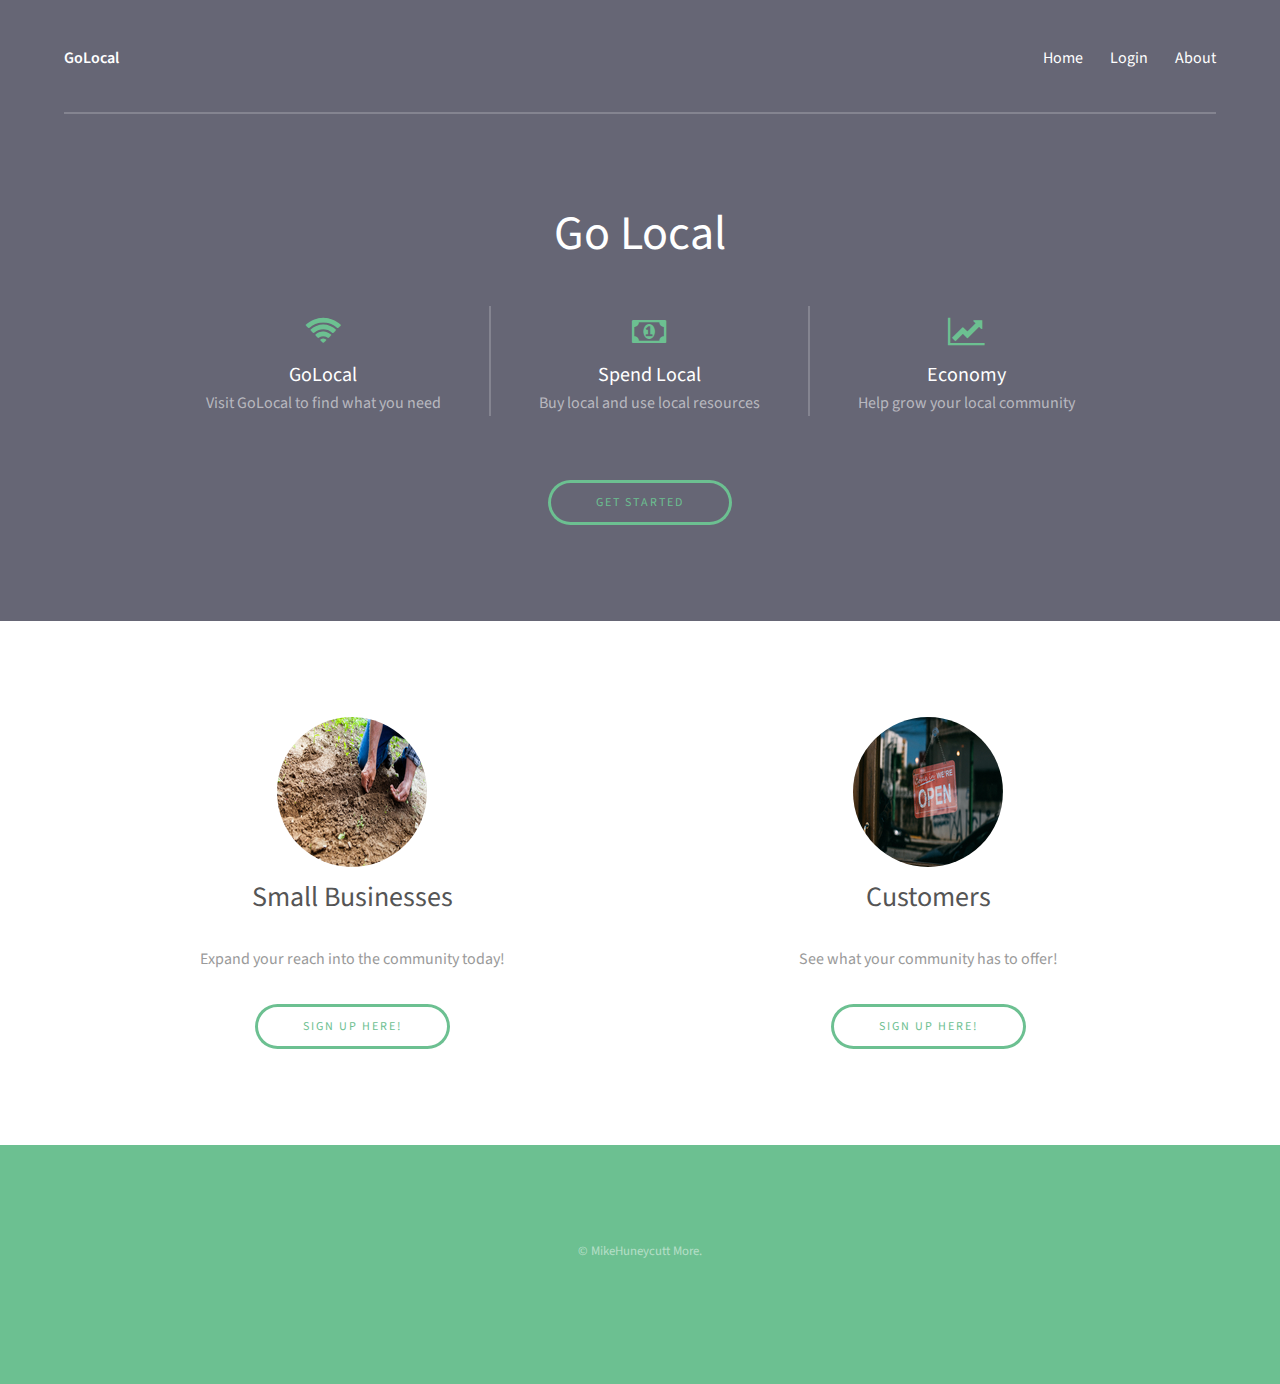
==== commit 4cf11642: "updated git with webfiles" ====
--- a/index.html
+++ b/index.html
@@ -16,11 +16,11 @@
 		<!-- Header -->
 			<header id="header">
 				<div class="inner">
-					<a href="index.html" class="logo"><strong>Projection</strong> by TEMPLATED</a>
+					<a href="index.html" class="logo"><strong>GoLocal</strong></a>
 					<nav id="nav">
 						<a href="index.html">Home</a>
-						<a href="generic.html">Login</a>
-						<a href="elements.html">About</a>
+						<a href="login.html">Login</a>
+						<a href="about.html">About</a>
 					</nav>
 					<a href="#navPanel" class="navPanelToggle"><span class="fa fa-bars"></span></a>
 				</div>
@@ -56,7 +56,7 @@
 					</div>
 
 					<footer>
-						<a href="#" class="button">Get Started</a>
+						<a href="signup.html" class="button">Get Started</a>
 					</footer>
 				</div>
 			</section>
@@ -71,11 +71,11 @@
 								<img src="images/pic01.jpg" alt="Pic 01" />
 							</div>
 							<header>
-								<h3>Small Businesses<br /> Reach your community!</h3>
+								<h3>Small Businesses<br /></h3>
 							</header>
-							<p>Being able to reach into the community on compete with the large corporations is what we are here to help with!</p>
+							<p>Expand your reach into the community today!</p>
 							<footer>
-								<a href="#" class="button">Sign Up Here!</a>
+								<a href="Business-signup.php" class="button">Sign Up Here!</a>
 							</footer>
 						</article>
 						<article>
@@ -83,11 +83,11 @@
 								<img src="images/pic02.jpg" alt="Pic 02" />
 							</div>
 							<header>
-								<h3>Customers<br /> Buy local for your community!</h3>
+								<h3>Customers<br /></h3>
 							</header>
-							<p>Being able to see what deals are going on in the community and what resources you have available, is only the beginning to building your local community.</p>
+							<p>See what your community has to offer!</p>
 							<footer>
-								<a href="#" class="button">Sign Up Here!</a>
+								<a href="Customer-signup.html" class="button">Sign Up Here!</a>
 							</footer>
 						</article>
 					</div>
@@ -98,29 +98,8 @@
 			<footer id="footer">
 				<div class="inner">
 
-					<h3>Get in touch</h3>
-
-					<form action="#" method="post">
-
-						<div class="field half first">
-							<label for="name">Name</label>
-							<input name="name" id="name" type="text" placeholder="Name">
-						</div>
-						<div class="field half">
-							<label for="email">Email</label>
-							<input name="email" id="email" type="email" placeholder="Email">
-						</div>
-						<div class="field">
-							<label for="message">Message</label>
-							<textarea name="message" id="message" rows="6" placeholder="Message"></textarea>
-						</div>
-						<ul class="actions">
-							<li><input value="Send Message" class="button alt" type="submit"></li>
-						</ul>
-					</form>
-
 					<div class="copyright">
-						&copy; Untitled. Design: <a href="https://templated.co">TEMPLATED</a>. Images: <a href="https://unsplash.com">Unsplash</a>.
+						&copy; MikeHuneycutt <a href="https://student.cs.appstate.edu/huneycuttmd1">More</a>.
 					</div>
 
 				</div>
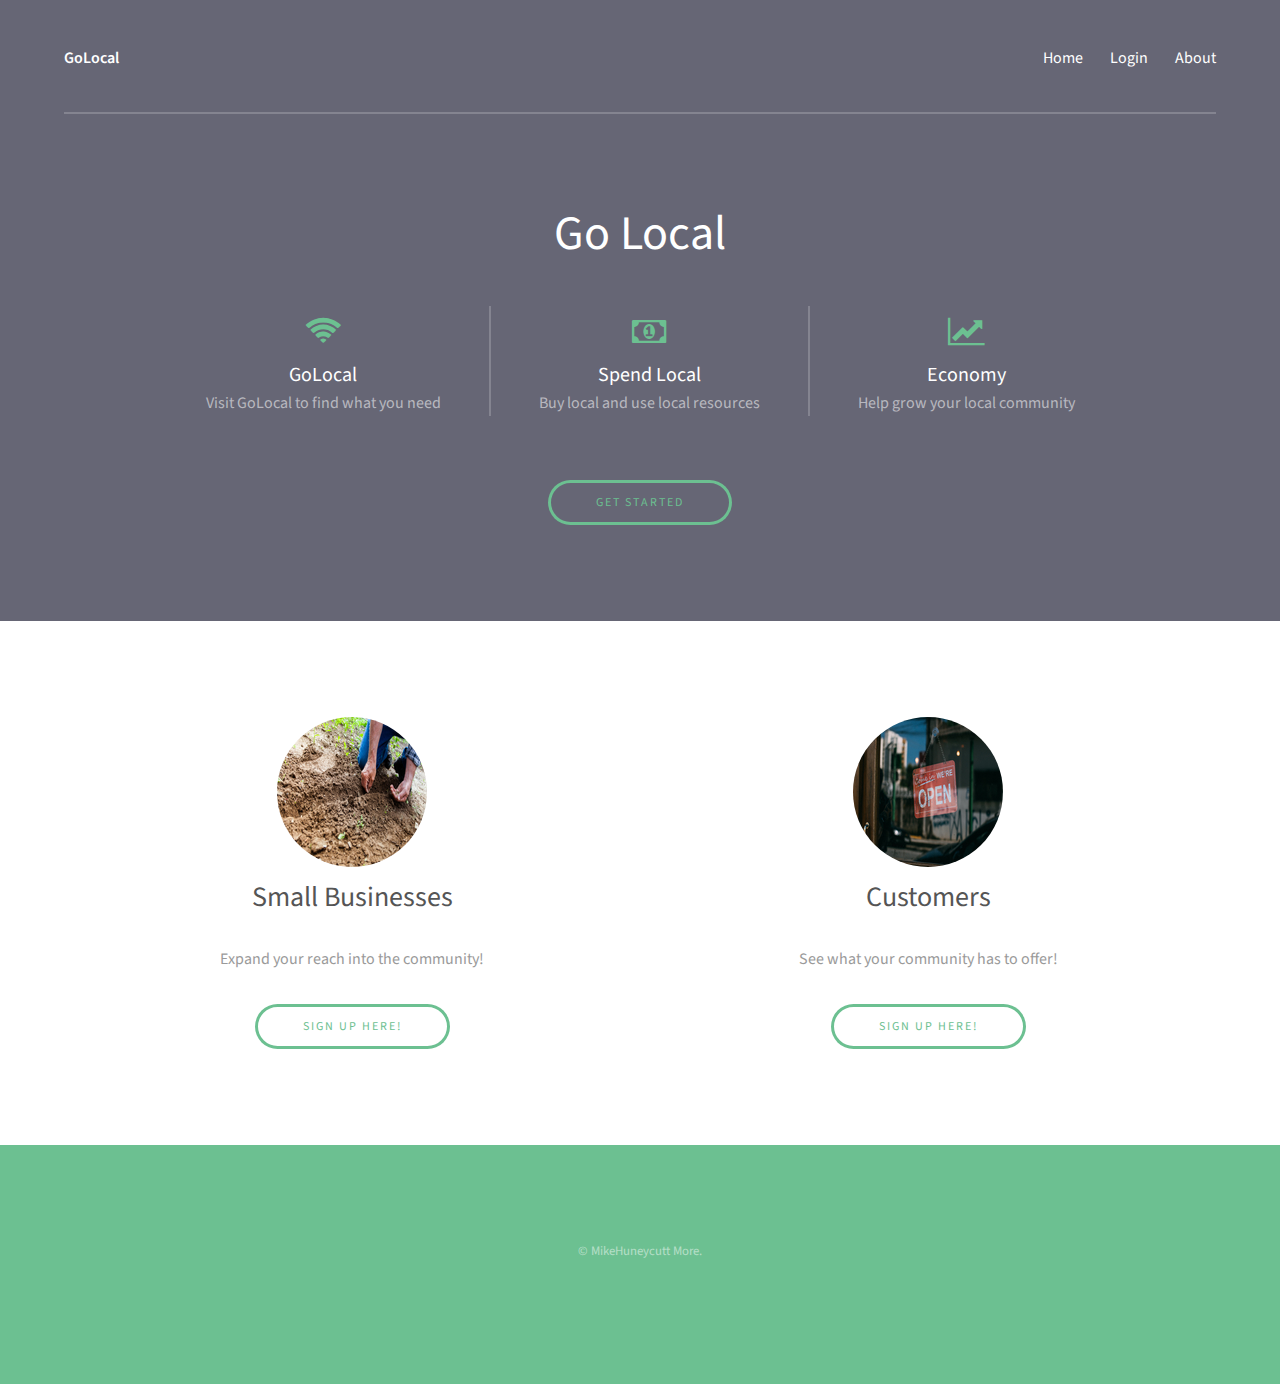
==== commit ae6c8769: "Login, Create new business and customer, updated requirements on the forms" ====
--- a/index.html
+++ b/index.html
@@ -73,7 +73,7 @@
 							<header>
 								<h3>Small Businesses<br /></h3>
 							</header>
-							<p>Expand your reach into the community today!</p>
+							<p>Expand your reach into the community!</p>
 							<footer>
 								<a href="Business-signup.php" class="button">Sign Up Here!</a>
 							</footer>
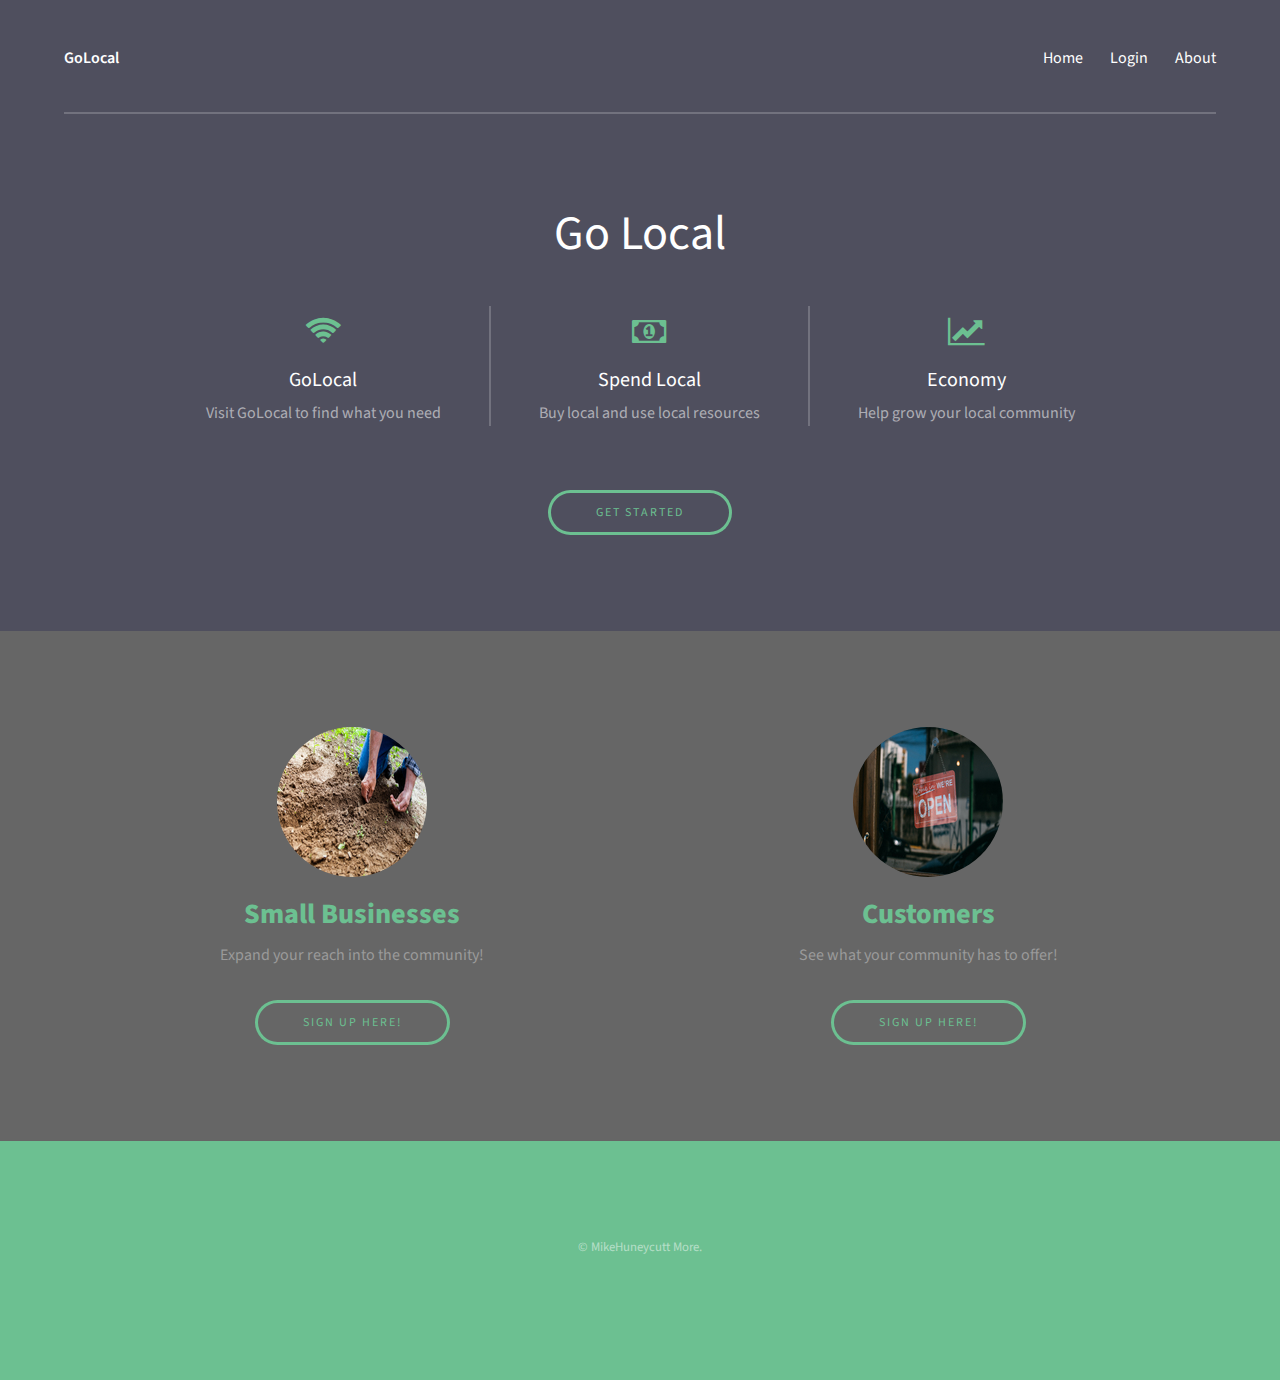
==== commit c5e7da31: "another push" ====
--- a/index.html
+++ b/index.html
@@ -1,115 +1,115 @@
-<!DOCTYPE HTML>
-<!--
-	Projection by TEMPLATED
-	templated.co @templatedco
-	Released for free under the Creative Commons Attribution 3.0 license (templated.co/license)
--->
-<html>
-	<head>
-		<title>Go Local</title>
-		<meta charset="utf-8" />
-		<meta name="viewport" content="width=device-width, initial-scale=1" />
-		<link rel="stylesheet" href="assets/css/main.css" />
-	</head>
-	<body>
-
-		<!-- Header -->
-			<header id="header">
-				<div class="inner">
-					<a href="index.html" class="logo"><strong>GoLocal</strong></a>
-					<nav id="nav">
-						<a href="index.html">Home</a>
-						<a href="login.html">Login</a>
-						<a href="about.html">About</a>
-					</nav>
-					<a href="#navPanel" class="navPanelToggle"><span class="fa fa-bars"></span></a>
-				</div>
-			</header>
-
-		<!-- Banner -->
-			<section id="banner">
-				<div class="inner">
-					<header>
-						<h1>Go Local</h1>
-					</header>
-
-					<div class="flex ">
-
-						<div>
-							<span class="icon fa-wifi"></span>
-							<h3>GoLocal</h3>
-							<p>Visit GoLocal to find what you need</p>
-						</div>
-
-						<div>
-							<span class="icon fa-money"></span>
-							<h3>Spend Local</h3>
-							<p>Buy local and use local resources</p>
-						</div>
-
-						<div>
-							<span class="icon fa-line-chart"></span>
-							<h3>Economy</h3>
-							<p>Help grow your local community</p>
-						</div>
-
-					</div>
-
-					<footer>
-						<a href="signup.html" class="button">Get Started</a>
-					</footer>
-				</div>
-			</section>
-
-
-		<!-- Three -->
-			<section id="three" class="wrapper align-center">
-				<div class="inner">
-					<div class="flex flex-2">
-						<article>
-							<div class="image round">
-								<img src="images/pic01.jpg" alt="Pic 01" />
-							</div>
-							<header>
-								<h3>Small Businesses<br /></h3>
-							</header>
-							<p>Expand your reach into the community!</p>
-							<footer>
-								<a href="Business-signup.php" class="button">Sign Up Here!</a>
-							</footer>
-						</article>
-						<article>
-							<div class="image round">
-								<img src="images/pic02.jpg" alt="Pic 02" />
-							</div>
-							<header>
-								<h3>Customers<br /></h3>
-							</header>
-							<p>See what your community has to offer!</p>
-							<footer>
-								<a href="Customer-signup.html" class="button">Sign Up Here!</a>
-							</footer>
-						</article>
-					</div>
-				</div>
-			</section>
-
-		<!-- Footer -->
-			<footer id="footer">
-				<div class="inner">
-
-					<div class="copyright">
-						&copy; MikeHuneycutt <a href="https://student.cs.appstate.edu/huneycuttmd1">More</a>.
-					</div>
-
-				</div>
-			</footer>
-
-		<!-- Scripts -->
-			<script src="assets/js/jquery.min.js"></script>
-			<script src="assets/js/skel.min.js"></script>
-			<script src="assets/js/util.js"></script>
-			<script src="assets/js/main.js"></script>
-
-	</body>
-</html>
+<!DOCTYPE HTML>
+<!--
+	Projection by TEMPLATED
+	templated.co @templatedco
+	Released for free under the Creative Commons Attribution 3.0 license (templated.co/license)
+-->
+<html>
+	<head>
+		<title>Go Local</title>
+		<meta charset="utf-8" />
+		<meta name="viewport" content="width=device-width, initial-scale=1" />
+		<link rel="stylesheet" href="assets/css/main.css" />
+	</head>
+	<body>
+
+		<!-- Header -->
+			<header id="header">
+				<div class="inner">
+					<a href="index.html" class="logo"><strong>GoLocal</strong></a>
+					<nav id="nav">
+						<a href="index.html">Home</a>
+						<a href="login.html">Login</a>
+						<a href="about.html">About</a>
+					</nav>
+					<a href="#navPanel" class="navPanelToggle"><span class="fa fa-bars"></span></a>
+				</div>
+			</header>
+
+		<!-- Banner -->
+			<section id="banner">
+				<div class="inner">
+					<header>
+						<h1>Go Local</h1>
+					</header>
+
+					<div class="flex ">
+
+						<div>
+							<span class="icon fa-wifi"></span>
+							<h3>GoLocal</h3>
+							<p>Visit GoLocal to find what you need</p>
+						</div>
+
+						<div>
+							<span class="icon fa-money"></span>
+							<h3>Spend Local</h3>
+							<p>Buy local and use local resources</p>
+						</div>
+
+						<div>
+							<span class="icon fa-line-chart"></span>
+							<h3>Economy</h3>
+							<p>Help grow your local community</p>
+						</div>
+
+					</div>
+
+					<footer>
+						<a href="signup.html" class="button">Get Started</a>
+					</footer>
+				</div>
+			</section>
+
+
+		<!-- Three -->
+			<section id="three" class="wrapper align-center">
+				<div class="inner">
+					<div class="flex flex-2">
+						<article>
+							<div class="image round">
+								<img src="images/pic01.jpg" alt="Pic 01" />
+							</div>
+							<header>
+								<h3>Small Businesses<br /></h3>
+							</header>
+							<p>Expand your reach into the community!</p>
+							<footer>
+								<a href="Business-signup.php" class="button">Sign Up Here!</a>
+							</footer>
+						</article>
+						<article>
+							<div class="image round">
+								<img src="images/pic02.jpg" alt="Pic 02" />
+							</div>
+							<header>
+								<h3>Customers<br /></h3>
+							</header>
+							<p>See what your community has to offer!</p>
+							<footer>
+								<a href="Customer-signup.html" class="button">Sign Up Here!</a>
+							</footer>
+						</article>
+					</div>
+				</div>
+			</section>
+
+		<!-- Footer -->
+			<footer id="footer">
+				<div class="inner">
+
+					<div class="copyright">
+						&copy; MikeHuneycutt <a href="https://student.cs.appstate.edu/huneycuttmd1">More</a>.
+					</div>
+
+				</div>
+			</footer>
+
+		<!-- Scripts -->
+			<script src="assets/js/jquery.min.js"></script>
+			<script src="assets/js/skel.min.js"></script>
+			<script src="assets/js/util.js"></script>
+			<script src="assets/js/main.js"></script>
+
+	</body>
+</html>
--- a/assets/css/main.css
+++ b/assets/css/main.css
@@ -240,7 +240,7 @@
 	}
 
 	.row.uniform > * > :first-child {
-		margin-top: 0;
+		margin-top:0;
 	}
 
 	.row.uniform > * > :last-child {
@@ -1568,7 +1568,7 @@
 	}
 
 	body {
-		background: #fff;
+		background: #666;
 	}
 
 		body.is-loading *, body.is-loading *:before, body.is-loading *:after {
@@ -1655,10 +1655,12 @@
 	}
 
 	h1, h2, h3, h4, h5, h6 {
-		color: #555;
-		font-weight: 400;
-		line-height: 1.5;
-		margin: 0 0 1em 0;
+		color: #6CC091;
+		font-weight: 800;
+		line-height: 2;
+		margin: 1 1 .2em 1;
+		text-decoration: none;
+		text-align: center;
 	}
 
 		h1 a, h2 a, h3 a, h4 a, h5 a, h6 a {
@@ -1974,7 +1976,7 @@
 		-webkit-appearance: none;
 		-ms-appearance: none;
 		appearance: none;
-		background: #6cc091;
+		background: #666;
 		border-radius: 10px;
 		border: none;
 		border: solid 2px #8dcca9;
@@ -2066,10 +2068,10 @@
 		input[type="checkbox"] + label,
 		input[type="radio"] + label {
 			text-decoration: none;
-			color: #9a9a9a;
+			color: #6cc091;
 			cursor: pointer;
 			display: inline-block;
-			font-size: 1em;
+			font-size: 1.25em;
 			font-weight: 400;
 			padding-left: 2.4em;
 			padding-right: 0.75em;
@@ -2450,14 +2452,14 @@
 	}
 
 	table {
-		margin: 0 0 2em 0;
-		width: 100%;
+		margin: 0 0 1em 0;
+		width: 50%;
 	}
 
 		table tbody tr {
-			border: solid 1px #dbdbdb;
-			border-left: 0;
-			border-right: 0;
+			border: solid 3px #dbdbdb;
+			border-left: solid 3px #dbdbdb;
+			border-right: solid 3px #dbdbdb;
 		}
 
 			table tbody tr:nth-child(2n + 1) {
@@ -2469,11 +2471,11 @@
 		}
 
 		table th {
-			color: #555;
-			font-size: 0.9em;
-			font-weight: 600;
-			padding: 0 0.75em 0.75em 0.75em;
-			text-align: left;
+			color: #dbdbdb;
+			font-size: 1.3em;
+			font-weight: 800;
+			padding: 0 0em 00em 0em;
+			text-align: center;
 		}
 
 		table thead {
@@ -2481,7 +2483,7 @@
 		}
 
 		table tfoot {
-			border-top: solid 2px #dbdbdb;
+			border-top: solid 2px #555;
 		}
 
 		table.alt {
@@ -2489,7 +2491,7 @@
 		}
 
 			table.alt tbody tr td {
-				border: solid 1px #dbdbdb;
+				border: solid 1px #555;
 				border-left-width: 0;
 				border-top-width: 0;
 			}
@@ -2957,6 +2959,7 @@
 			color: #fff;
 			margin: 0;
 			font-size: 1.5em;
+			padding: 0;
 		}
 
 		#banner .icon {
@@ -3106,6 +3109,7 @@
 			}
 
 		}
+		
 
 /* Footer */
 
